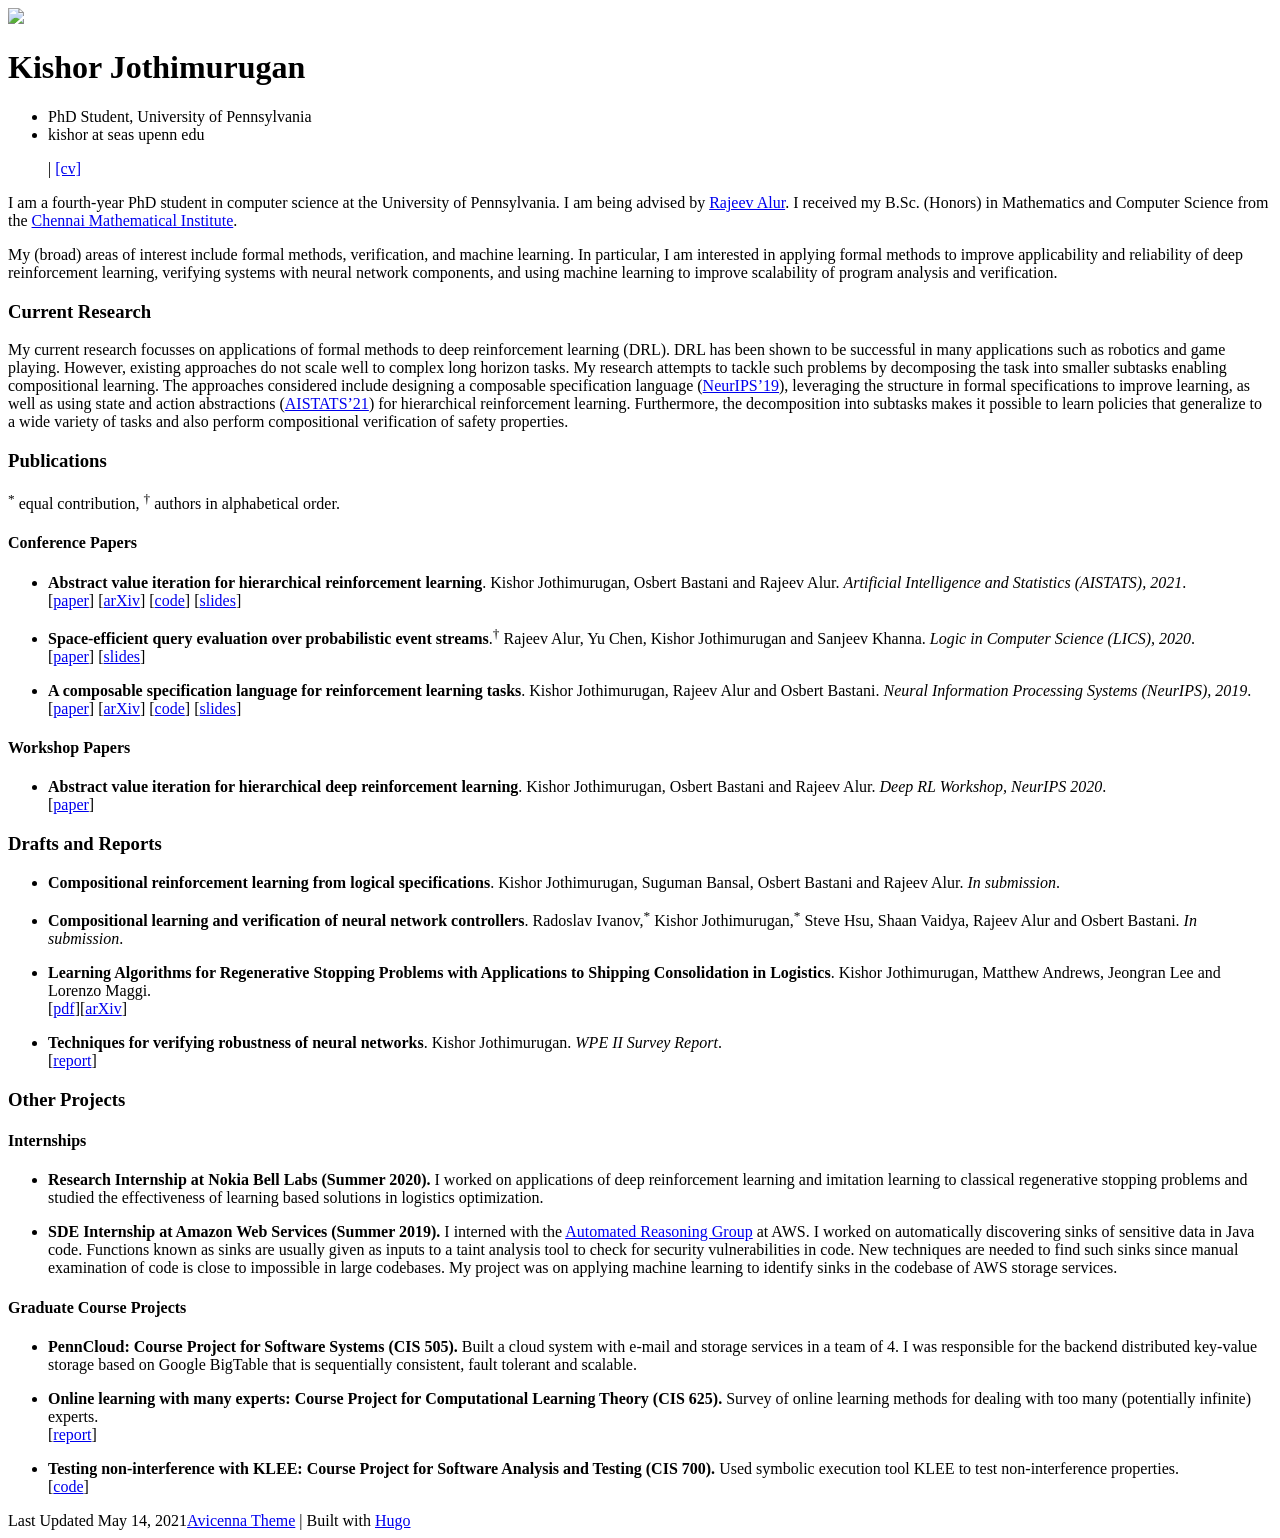
==== public/index.html @ 6a9cd4a6 "updates" ====
<!DOCTYPE html>
<html>

<head>
	<meta name="generator" content="Hugo 0.58.3" />
	<meta charset="utf-8" />
	<meta http-equiv="X-UA-Compatible" content="IE=edge">
	<title>Kishor Jothimurugan- PhD Student</title>
	<link rel="apple-touch-icon" sizes="180x180" href=https://seas.upenn.edu/~kishor/apple-touch-icon.png>
	<link rel="icon" type="image/png" sizes="32x32" href=https://seas.upenn.edu/~kishor/favicon-32x32.png>
	<link rel="icon" type="image/png" sizes="16x16" href=https://seas.upenn.edu/~kishor/favicon-16x16.png>
	<link rel="manifest" href=https://seas.upenn.edu/~kishor/site.webmanifest>
	<link rel="mask-icon" href=https://seas.upenn.edu/~kishor/safari-pinned-tab.svg color="#5bbad5">
	<meta name="msapplication-TileColor" content="#da532c">
	<meta name="theme-color" content="#ffffff">

	<meta name="viewport" content="width=device-width, initial-scale=1">
	<link rel="alternate" type="application/rss+xml" href="https://seas.upenn.edu/~kishor/index.xml"
		title="Kishor Jothimurugan" />
	<meta property="og:title" content="" />
	<meta property="og:description" content="" />
	<meta property="og:type" content="website" />
	<meta property="og:url" content="https://seas.upenn.edu/~kishor/" />

	<meta property="og:updated_time" content="2021-05-14T00:00:00+00:00" />
	<meta name="twitter:card" content="summary" />
	<meta name="twitter:title" content="" />
	<meta name="twitter:description" content="" />
	<link href="https://fonts.googleapis.com/css?family=Ubuntu:300,400,300italic,400italic|Raleway:500,100,300"
		rel="stylesheet">

	<link rel="stylesheet" type="text/css" media="screen" href=https://seas.upenn.edu/~kishor/css/normalize.css />
	<link rel="stylesheet" type="text/css" media="screen" href=https://seas.upenn.edu/~kishor/css/main.css />
	<script src=https://seas.upenn.edu/~kishor/js/feather.min.js></script>
	<script src=https://seas.upenn.edu/~kishor/js/main.js></script>
</head>


<body>
	<div class="container wrapper">
		<div class="header">
			<img src=https://seas.upenn.edu/~kishor/profile.jpg class="profile_image">
			<h1 class="site-title">Kishor Jothimurugan</h1>
			<div class="site-affilation">
				<span class="affilation">
					<ul class="flat">
						<li class="position">PhD Student, University of Pennsylvania</li>
						<li class="email">kishor at seas upenn edu</li>
					</ul>
				</span>


				<nav class="nav social">
					<ul class="flat"><a href="https://github.com/keyshor" title="GitHub"><i
								data-feather="github"></i></a><a href="https://linkedin.com/in/kishor-jothimurugan/"
							title="LinkedIn"><i data-feather="linkedin"></i></a>
						|
						<a href="cv.pdf" class="blog_cv">[cv]</a>


					</ul>
				</nav>
			</div>

			<nav class="nav">
				<ul class="flat">

				</ul>
			</nav>
		</div>

		<div>


			<p>I am a fourth-year PhD student in computer science at the University of Pennsylvania.
				I am being advised by <a href="https://www.cis.upenn.edu/~alur">Rajeev Alur</a>. I received my
				B.Sc. (Honors) in Mathematics and Computer Science from the
				<a href="https://www.cmi.ac.in">Chennai Mathematical Institute</a>.
			</p>

			<p>My (broad) areas of interest include formal methods, verification, and machine learning.
				In particular, I am interested in applying formal methods to
				improve applicability and reliability of deep reinforcement learning,
				verifying systems with neural network components, and using machine learning to
				improve scalability of program analysis and verification.</p>

			<h3 id="current-research">Current Research</h3>

			<p>My current research focusses on applications of formal methods to deep reinforcement learning (DRL).
				DRL has been shown to be successful in many applications such as robotics and game playing.
				However, existing approaches do not scale well to complex long horizon tasks.
				My research attempts to tackle such problems by decomposing the task
				into smaller subtasks enabling compositional learning.
				The approaches considered include designing a composable specification language
				(<a href="https://arxiv.org/abs/2008.09293">NeurIPS&rsquo;19</a>), leveraging the structure in formal
				specifications to improve learning, as well as using state and action abstractions
				(<a href="https://arxiv.org/abs/2010.15638">AISTATS&rsquo;21</a>) for hierarchical reinforcement
				learning.
				Furthermore, the decomposition into subtasks makes it possible to learn policies
				that generalize to a wide variety of tasks and also perform compositional verification
				of safety properties.</p>

		</div>
		<div>


			<h3 id="publications">Publications</h3>

			<p><sup>*</sup> equal contribution, <sup>&dagger;</sup> authors in alphabetical order.</p>

			<h4 id="conference-papers">Conference Papers</h4>

			<ul>
				<li>
					<p><strong>Abstract value iteration for hierarchical reinforcement learning</strong>.
						Kishor Jothimurugan, Osbert Bastani and Rajeev Alur.
						<em>Artificial Intelligence and Statistics (AISTATS), 2021</em>.<br />
						[<a href="https://arxiv.org/pdf/2010.15638.pdf">paper</a>]
						[<a href="https://arxiv.org/abs/2010.15638">arXiv</a>]
						[<a href="https://github.com/keyshor/abstract-value-iteration">code</a>]
						[<a
							href="https://drive.google.com/file/d/1cu037p8c5xn7AzcII5a-VozgBIBpDuET/view?usp=sharing">slides</a>]
					</p>
				</li>

				<li>
					<p><strong>Space-efficient query evaluation over probabilistic event
							streams</strong>.<sup>&dagger;</sup>
						Rajeev Alur, Yu Chen, Kishor Jothimurugan and Sanjeev Khanna.
						<em>Logic in Computer Science (LICS), 2020</em>.<br />
						[<a href="papers/lics20.pdf">paper</a>]
						[<a
							href="https://docs.google.com/presentation/d/1hIBcbCh8aD63NEWL2lydmi2Wprz72wcQohP8e8yU1BA/edit?usp=sharing">slides</a>]
					</p>
				</li>

				<li>
					<p><strong>A composable specification language for reinforcement learning tasks</strong>.
						Kishor Jothimurugan, Rajeev Alur and Osbert Bastani.
						<em>Neural Information Processing Systems (NeurIPS), 2019</em>.<br />
						[<a href="https://arxiv.org/pdf/2008.09293.pdf">paper</a>]
						[<a href="https://arxiv.org/abs/2008.09293">arXiv</a>]
						[<a href="https://github.com/keyshor/spectrl_tool">code</a>]
						[<a
							href="https://drive.google.com/file/d/1-TfjsnnWWFI9Dz0rAGBgjoRJ6ESlKSzJ/view?usp=sharing">slides</a>]
					</p>
				</li>
			</ul>

			<h4 id="workshop-papers">Workshop Papers</h4>

			<ul>
				<li><strong>Abstract value iteration for hierarchical deep reinforcement learning</strong>.
					Kishor Jothimurugan, Osbert Bastani and Rajeev Alur.
					<em>Deep RL Workshop, NeurIPS 2020</em>.<br />
					[<a href="papers/avi_workshop.pdf">paper</a>]
				</li>
			</ul>

			<h3 id="drafts-and-reports">Drafts and Reports</h3>

			<ul>
				<li>
					<p><strong>Compositional reinforcement learning from logical specifications</strong>.
						Kishor Jothimurugan, Suguman Bansal, Osbert Bastani and Rajeev Alur.
						<em>In submission</em>.
					</p>
				</li>

				<li>
					<p><strong>Compositional learning and verification of neural network controllers</strong>.
						Radoslav Ivanov,<sup>*</sup> Kishor Jothimurugan,<sup>*</sup> Steve Hsu, Shaan Vaidya, Rajeev
						Alur and Osbert Bastani.
						<em>In submission</em>.
					</p>
				</li>

				<li>
					<p><strong>Learning Algorithms for Regenerative Stopping Problems with Applications to Shipping
							Consolidation in Logistics</strong>.
						Kishor Jothimurugan, Matthew Andrews, Jeongran Lee and Lorenzo Maggi.<br />
						[<a href="https://arxiv.org/pdf/2105.02318.pdf">pdf</a>][<a
							href="https://arxiv.org/abs/2105.02318">arXiv</a>]</p>
				</li>

				<li>
					<p><strong>Techniques for verifying robustness of neural networks</strong>.
						Kishor Jothimurugan.
						<em>WPE II Survey Report</em>.<br />
						[<a href="papers/wpe2.pdf">report</a>]
					</p>
				</li>
			</ul>

		</div>
		<div>


			<h3 id="other-projects">Other Projects</h3>

			<h4 id="internships">Internships</h4>

			<ul>
				<li>
					<p><strong>Research Internship at Nokia Bell Labs (Summer 2020).</strong>
						I worked on applications of deep reinforcement learning and imitation learning to
						classical regenerative stopping problems and studied the effectiveness of learning based
						solutions in logistics optimization.</p>
				</li>

				<li>
					<p><strong>SDE Internship at Amazon Web Services (Summer 2019).</strong>
						I interned with the <a
							href="https://aws.amazon.com/blogs/security/tag/automated-reasoning/">Automated Reasoning
							Group</a>
						at AWS. I worked on automatically discovering sinks of sensitive data in Java code. Functions
						known as sinks are usually given as inputs to a taint analysis tool to check for
						security vulnerabilities in code. New techniques are needed to find such sinks since manual
						examination of code is close to impossible in large codebases. My project was on applying
						machine learning to identify sinks in
						the codebase of AWS storage services.</p>
				</li>
			</ul>

			<h4 id="graduate-course-projects">Graduate Course Projects</h4>

			<ul>
				<li>
					<p><strong>PennCloud: Course Project for Software Systems (CIS 505).</strong>
						Built a cloud system with e-mail and storage services in a team of 4. I was responsible for the
						backend distributed key-value storage based on Google BigTable that is sequentially consistent,
						fault tolerant and scalable.</p>
				</li>

				<li>
					<p><strong>Online learning with many experts: Course Project for Computational Learning Theory (CIS
							625).</strong>
						Survey of online learning methods for dealing with too many (potentially infinite)
						experts.<br />
						[<a href="http://cis.upenn.edu/~castan/doc/2018/No%20Regret%20Learning%20Report.pdf">report</a>]
					</p>
				</li>

				<li>
					<p><strong>Testing non-interference with KLEE: Course Project for Software Analysis and Testing (CIS
							700).</strong>
						Used symbolic execution tool KLEE to test non-interference properties.<br />
						[<a href="https://github.com/concolism/concolic-testing">code</a>]</p>
				</li>
			</ul>

		</div>
	</div>
	</div>
	<div class="footer wrapper">
		<object align="left">Last Updated May 14, 2021</object>
		<nav class="nav">
			<div><a href="https://github.com/hadisinaee/avicenna">Avicenna Theme</a> | Built with <a
					href="https://gohugo.io">Hugo</a></div>
		</nav>
	</div>


	<script type="application/javascript">
		var doNotTrack = false;
		if (!doNotTrack) {
			window.ga = window.ga || function () { (ga.q = ga.q || []).push(arguments) }; ga.l = +new Date;
			ga('create', 'UA-1234-6', 'auto');

			ga('send', 'pageview');
		}
	</script>
	<script async src='https://www.google-analytics.com/analytics.js'></script>
	<script>
		feather.replace()

	</script>
</body>

</html>
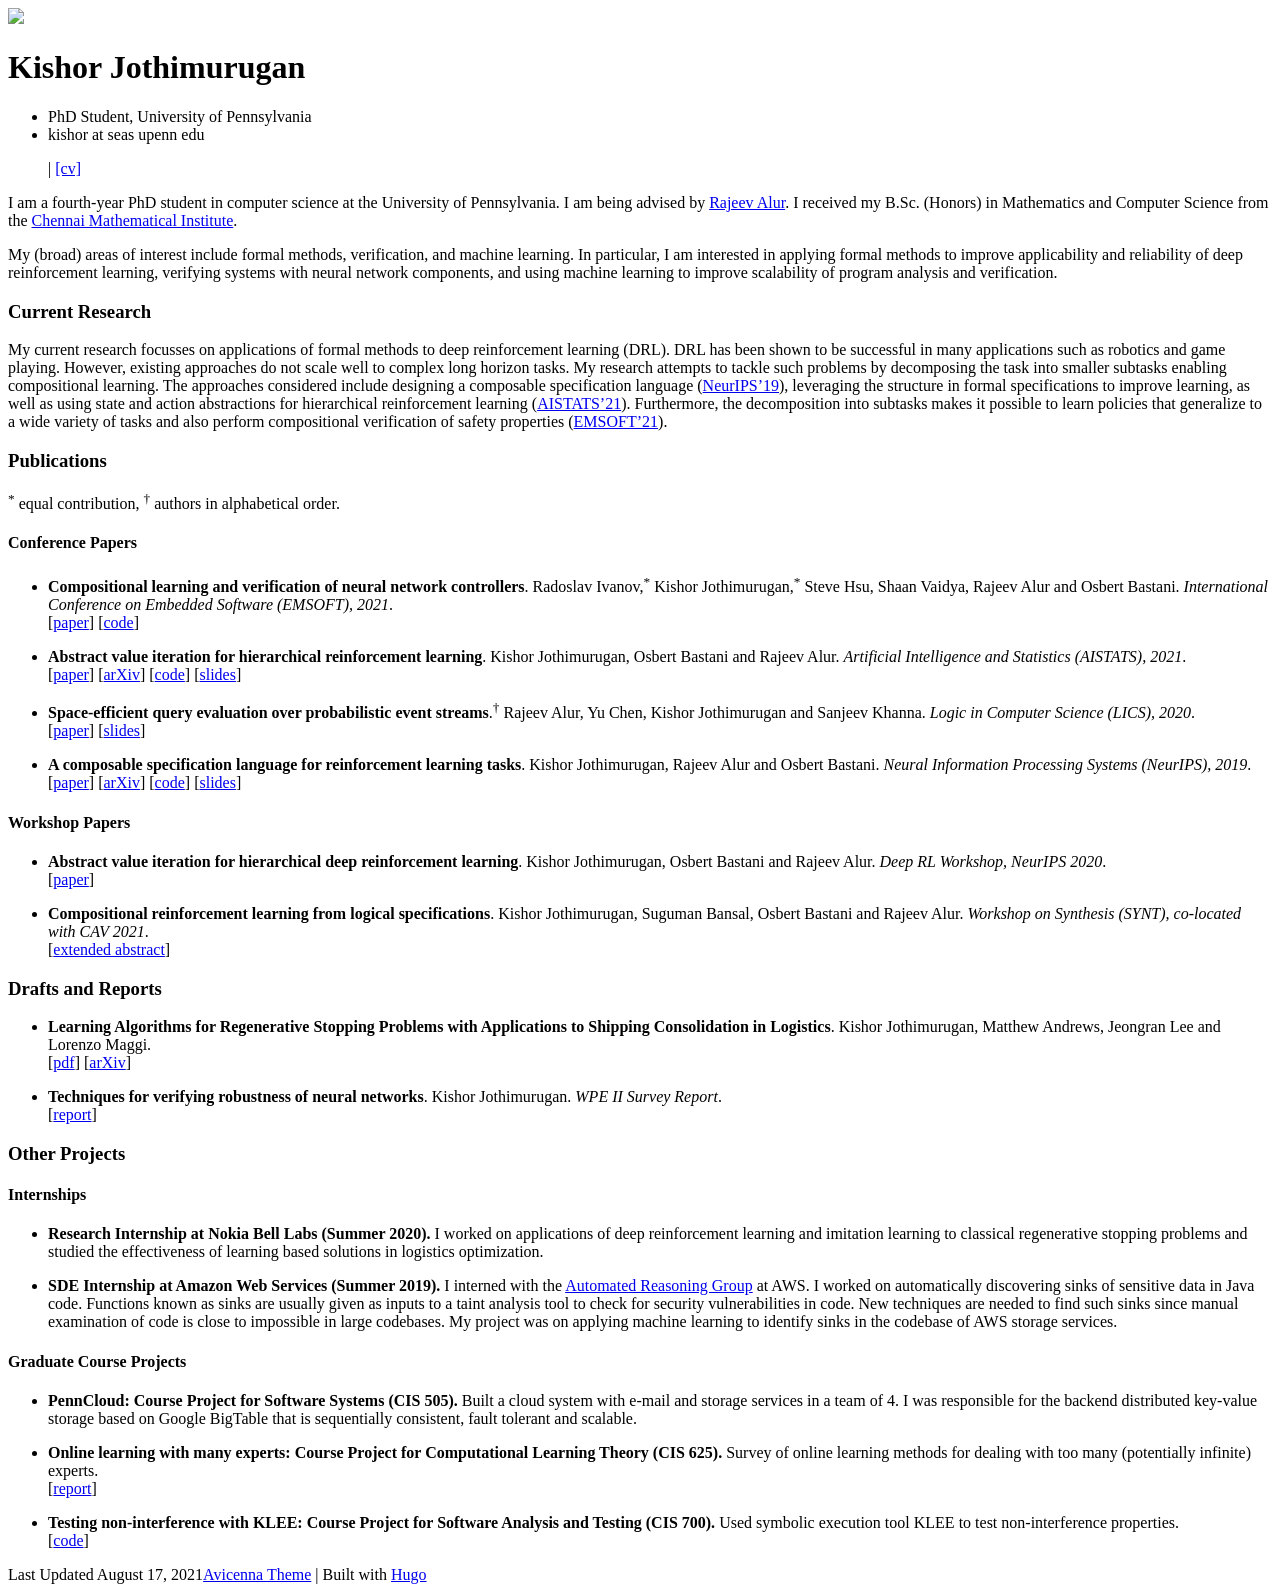
==== commit b052544f: "added emsoft21" ====
--- a/public/index.html
+++ b/public/index.html
@@ -1,12 +1,9 @@
 <!DOCTYPE html>
 <html>
-
-<head>
+	<head>
 	<meta name="generator" content="Hugo 0.58.3" />
 	<meta charset="utf-8" />
-	<meta http-equiv="X-UA-Compatible" content="IE=edge">
-	<title>Kishor Jothimurugan- PhD Student</title>
-	<link rel="apple-touch-icon" sizes="180x180" href=https://seas.upenn.edu/~kishor/apple-touch-icon.png>
+	<meta http-equiv="X-UA-Compatible" content="IE=edge"><title>Kishor Jothimurugan- PhD Student</title><link rel="apple-touch-icon" sizes="180x180" href=https://seas.upenn.edu/~kishor/apple-touch-icon.png>
 	<link rel="icon" type="image/png" sizes="32x32" href=https://seas.upenn.edu/~kishor/favicon-32x32.png>
 	<link rel="icon" type="image/png" sizes="16x16" href=https://seas.upenn.edu/~kishor/favicon-16x16.png>
 	<link rel="manifest" href=https://seas.upenn.edu/~kishor/site.webmanifest>
@@ -15,266 +12,208 @@
 	<meta name="theme-color" content="#ffffff">
 
 	<meta name="viewport" content="width=device-width, initial-scale=1">
-	<link rel="alternate" type="application/rss+xml" href="https://seas.upenn.edu/~kishor/index.xml"
-		title="Kishor Jothimurugan" />
+	<link rel="alternate" type="application/rss+xml" href="https://seas.upenn.edu/~kishor/index.xml" title="Kishor Jothimurugan" />
 	<meta property="og:title" content="" />
-	<meta property="og:description" content="" />
-	<meta property="og:type" content="website" />
-	<meta property="og:url" content="https://seas.upenn.edu/~kishor/" />
-
-	<meta property="og:updated_time" content="2021-05-14T00:00:00+00:00" />
-	<meta name="twitter:card" content="summary" />
-	<meta name="twitter:title" content="" />
-	<meta name="twitter:description" content="" />
-	<link href="https://fonts.googleapis.com/css?family=Ubuntu:300,400,300italic,400italic|Raleway:500,100,300"
-		rel="stylesheet">
+<meta property="og:description" content="" />
+<meta property="og:type" content="website" />
+<meta property="og:url" content="https://seas.upenn.edu/~kishor/" />
+
+<meta property="og:updated_time" content="2021-08-17T00:00:00+00:00" />
+<meta name="twitter:card" content="summary"/>
+<meta name="twitter:title" content=""/>
+<meta name="twitter:description" content=""/>
+<link href="https://fonts.googleapis.com/css?family=Ubuntu:300,400,300italic,400italic|Raleway:500,100,300" rel="stylesheet">
 
 	<link rel="stylesheet" type="text/css" media="screen" href=https://seas.upenn.edu/~kishor/css/normalize.css />
-	<link rel="stylesheet" type="text/css" media="screen" href=https://seas.upenn.edu/~kishor/css/main.css />
-	<script src=https://seas.upenn.edu/~kishor/js/feather.min.js></script>
-	<script src=https://seas.upenn.edu/~kishor/js/main.js></script>
+	<link rel="stylesheet" type="text/css" media="screen" href=https://seas.upenn.edu/~kishor/css/main.css /><script src=https://seas.upenn.edu/~kishor/js/feather.min.js></script><script src=https://seas.upenn.edu/~kishor/js/main.js></script>
 </head>
 
 
-<body>
-	<div class="container wrapper">
-		<div class="header">
-			<img src=https://seas.upenn.edu/~kishor/profile.jpg class="profile_image">
-			<h1 class="site-title">Kishor Jothimurugan</h1>
-			<div class="site-affilation">
-				<span class="affilation">
-					<ul class="flat">
-						<li class="position">PhD Student, University of Pennsylvania</li>
-						<li class="email">kishor at seas upenn edu</li>
-					</ul>
-				</span>
-
-
-				<nav class="nav social">
-					<ul class="flat"><a href="https://github.com/keyshor" title="GitHub"><i
-								data-feather="github"></i></a><a href="https://linkedin.com/in/kishor-jothimurugan/"
-							title="LinkedIn"><i data-feather="linkedin"></i></a>
-						|
-						<a href="cv.pdf" class="blog_cv">[cv]</a>
-
-
-					</ul>
-				</nav>
-			</div>
-
-			<nav class="nav">
-				<ul class="flat">
-
-				</ul>
-			</nav>
-		</div>
-
-		<div>
-
-
-			<p>I am a fourth-year PhD student in computer science at the University of Pennsylvania.
-				I am being advised by <a href="https://www.cis.upenn.edu/~alur">Rajeev Alur</a>. I received my
-				B.Sc. (Honors) in Mathematics and Computer Science from the
-				<a href="https://www.cmi.ac.in">Chennai Mathematical Institute</a>.
-			</p>
-
-			<p>My (broad) areas of interest include formal methods, verification, and machine learning.
-				In particular, I am interested in applying formal methods to
-				improve applicability and reliability of deep reinforcement learning,
-				verifying systems with neural network components, and using machine learning to
-				improve scalability of program analysis and verification.</p>
-
-			<h3 id="current-research">Current Research</h3>
-
-			<p>My current research focusses on applications of formal methods to deep reinforcement learning (DRL).
-				DRL has been shown to be successful in many applications such as robotics and game playing.
-				However, existing approaches do not scale well to complex long horizon tasks.
-				My research attempts to tackle such problems by decomposing the task
-				into smaller subtasks enabling compositional learning.
-				The approaches considered include designing a composable specification language
-				(<a href="https://arxiv.org/abs/2008.09293">NeurIPS&rsquo;19</a>), leveraging the structure in formal
-				specifications to improve learning, as well as using state and action abstractions
-				(<a href="https://arxiv.org/abs/2010.15638">AISTATS&rsquo;21</a>) for hierarchical reinforcement
-				learning.
-				Furthermore, the decomposition into subtasks makes it possible to learn policies
-				that generalize to a wide variety of tasks and also perform compositional verification
-				of safety properties.</p>
-
-		</div>
-		<div>
-
-
-			<h3 id="publications">Publications</h3>
-
-			<p><sup>*</sup> equal contribution, <sup>&dagger;</sup> authors in alphabetical order.</p>
-
-			<h4 id="conference-papers">Conference Papers</h4>
-
-			<ul>
-				<li>
-					<p><strong>Abstract value iteration for hierarchical reinforcement learning</strong>.
-						Kishor Jothimurugan, Osbert Bastani and Rajeev Alur.
-						<em>Artificial Intelligence and Statistics (AISTATS), 2021</em>.<br />
-						[<a href="https://arxiv.org/pdf/2010.15638.pdf">paper</a>]
-						[<a href="https://arxiv.org/abs/2010.15638">arXiv</a>]
-						[<a href="https://github.com/keyshor/abstract-value-iteration">code</a>]
-						[<a
-							href="https://drive.google.com/file/d/1cu037p8c5xn7AzcII5a-VozgBIBpDuET/view?usp=sharing">slides</a>]
-					</p>
-				</li>
-
-				<li>
-					<p><strong>Space-efficient query evaluation over probabilistic event
-							streams</strong>.<sup>&dagger;</sup>
-						Rajeev Alur, Yu Chen, Kishor Jothimurugan and Sanjeev Khanna.
-						<em>Logic in Computer Science (LICS), 2020</em>.<br />
-						[<a href="papers/lics20.pdf">paper</a>]
-						[<a
-							href="https://docs.google.com/presentation/d/1hIBcbCh8aD63NEWL2lydmi2Wprz72wcQohP8e8yU1BA/edit?usp=sharing">slides</a>]
-					</p>
-				</li>
-
-				<li>
-					<p><strong>A composable specification language for reinforcement learning tasks</strong>.
-						Kishor Jothimurugan, Rajeev Alur and Osbert Bastani.
-						<em>Neural Information Processing Systems (NeurIPS), 2019</em>.<br />
-						[<a href="https://arxiv.org/pdf/2008.09293.pdf">paper</a>]
-						[<a href="https://arxiv.org/abs/2008.09293">arXiv</a>]
-						[<a href="https://github.com/keyshor/spectrl_tool">code</a>]
-						[<a
-							href="https://drive.google.com/file/d/1-TfjsnnWWFI9Dz0rAGBgjoRJ6ESlKSzJ/view?usp=sharing">slides</a>]
-					</p>
-				</li>
+	<body>
+		<div class="container wrapper">
+			<div class="header">
+	<img src=https://seas.upenn.edu/~kishor/profile.jpg class="profile_image">
+	<h1 class="site-title">Kishor Jothimurugan</h1>
+	<div class="site-affilation">
+		<span class="affilation"><ul class="flat">
+				<li class="position">PhD Student, University of Pennsylvania</li>
+				<li class="email">kishor at seas upenn edu</li>
+			</ul></span>
+
+
+		<nav class="nav social">
+			<ul class="flat"><a href="https://github.com/keyshor" title="GitHub"><i data-feather="github"></i></a><a href="https://linkedin.com/in/kishor-jothimurugan/" title="LinkedIn"><i data-feather="linkedin"></i></a>
+				|
+				<a href="cv.pdf" class="blog_cv">[cv]</a>
+
+
 			</ul>
-
-			<h4 id="workshop-papers">Workshop Papers</h4>
-
-			<ul>
-				<li><strong>Abstract value iteration for hierarchical deep reinforcement learning</strong>.
-					Kishor Jothimurugan, Osbert Bastani and Rajeev Alur.
-					<em>Deep RL Workshop, NeurIPS 2020</em>.<br />
-					[<a href="papers/avi_workshop.pdf">paper</a>]
-				</li>
-			</ul>
-
-			<h3 id="drafts-and-reports">Drafts and Reports</h3>
-
-			<ul>
-				<li>
-					<p><strong>Compositional reinforcement learning from logical specifications</strong>.
-						Kishor Jothimurugan, Suguman Bansal, Osbert Bastani and Rajeev Alur.
-						<em>In submission</em>.
-					</p>
-				</li>
-
-				<li>
-					<p><strong>Compositional learning and verification of neural network controllers</strong>.
-						Radoslav Ivanov,<sup>*</sup> Kishor Jothimurugan,<sup>*</sup> Steve Hsu, Shaan Vaidya, Rajeev
-						Alur and Osbert Bastani.
-						<em>In submission</em>.
-					</p>
-				</li>
-
-				<li>
-					<p><strong>Learning Algorithms for Regenerative Stopping Problems with Applications to Shipping
-							Consolidation in Logistics</strong>.
-						Kishor Jothimurugan, Matthew Andrews, Jeongran Lee and Lorenzo Maggi.<br />
-						[<a href="https://arxiv.org/pdf/2105.02318.pdf">pdf</a>][<a
-							href="https://arxiv.org/abs/2105.02318">arXiv</a>]</p>
-				</li>
-
-				<li>
-					<p><strong>Techniques for verifying robustness of neural networks</strong>.
-						Kishor Jothimurugan.
-						<em>WPE II Survey Report</em>.<br />
-						[<a href="papers/wpe2.pdf">report</a>]
-					</p>
-				</li>
-			</ul>
-
-		</div>
-		<div>
-
-
-			<h3 id="other-projects">Other Projects</h3>
-
-			<h4 id="internships">Internships</h4>
-
-			<ul>
-				<li>
-					<p><strong>Research Internship at Nokia Bell Labs (Summer 2020).</strong>
-						I worked on applications of deep reinforcement learning and imitation learning to
-						classical regenerative stopping problems and studied the effectiveness of learning based
-						solutions in logistics optimization.</p>
-				</li>
-
-				<li>
-					<p><strong>SDE Internship at Amazon Web Services (Summer 2019).</strong>
-						I interned with the <a
-							href="https://aws.amazon.com/blogs/security/tag/automated-reasoning/">Automated Reasoning
-							Group</a>
-						at AWS. I worked on automatically discovering sinks of sensitive data in Java code. Functions
-						known as sinks are usually given as inputs to a taint analysis tool to check for
-						security vulnerabilities in code. New techniques are needed to find such sinks since manual
-						examination of code is close to impossible in large codebases. My project was on applying
-						machine learning to identify sinks in
-						the codebase of AWS storage services.</p>
-				</li>
-			</ul>
-
-			<h4 id="graduate-course-projects">Graduate Course Projects</h4>
-
-			<ul>
-				<li>
-					<p><strong>PennCloud: Course Project for Software Systems (CIS 505).</strong>
-						Built a cloud system with e-mail and storage services in a team of 4. I was responsible for the
-						backend distributed key-value storage based on Google BigTable that is sequentially consistent,
-						fault tolerant and scalable.</p>
-				</li>
-
-				<li>
-					<p><strong>Online learning with many experts: Course Project for Computational Learning Theory (CIS
-							625).</strong>
-						Survey of online learning methods for dealing with too many (potentially infinite)
-						experts.<br />
-						[<a href="http://cis.upenn.edu/~castan/doc/2018/No%20Regret%20Learning%20Report.pdf">report</a>]
-					</p>
-				</li>
-
-				<li>
-					<p><strong>Testing non-interference with KLEE: Course Project for Software Analysis and Testing (CIS
-							700).</strong>
-						Used symbolic execution tool KLEE to test non-interference properties.<br />
-						[<a href="https://github.com/concolism/concolic-testing">code</a>]</p>
-				</li>
-			</ul>
-
-		</div>
-	</div>
-	</div>
-	<div class="footer wrapper">
-		<object align="left">Last Updated May 14, 2021</object>
-		<nav class="nav">
-			<div><a href="https://github.com/hadisinaee/avicenna">Avicenna Theme</a> | Built with <a
-					href="https://gohugo.io">Hugo</a></div>
 		</nav>
 	</div>
 
-
-	<script type="application/javascript">
-		var doNotTrack = false;
-		if (!doNotTrack) {
-			window.ga = window.ga || function () { (ga.q = ga.q || []).push(arguments) }; ga.l = +new Date;
-			ga('create', 'UA-1234-6', 'auto');
-
-			ga('send', 'pageview');
-		}
-	</script>
-	<script async src='https://www.google-analytics.com/analytics.js'></script>
-	<script>
-		feather.replace()
-
-	</script>
-</body>
-
-</html>+	<nav class="nav">
+		<ul class="flat">
+
+		</ul>
+	</nav>
+</div>
+
+			<div>
+
+
+<p>I am a fourth-year PhD student in computer science at the University of Pennsylvania.
+I am being advised by <a href="https://www.cis.upenn.edu/~alur">Rajeev Alur</a>. I received my
+B.Sc. (Honors) in Mathematics and Computer Science from the
+<a href="https://www.cmi.ac.in">Chennai Mathematical Institute</a>.</p>
+
+<p>My (broad) areas of interest include formal methods, verification, and machine learning.
+In particular, I am interested in applying formal methods to
+improve applicability and reliability of deep reinforcement learning,
+verifying systems with neural network components, and using machine learning to
+improve scalability of program analysis and verification.</p>
+
+<h3 id="current-research">Current Research</h3>
+
+<p>My current research focusses on applications of formal methods to deep reinforcement learning (DRL).
+DRL has been shown to be successful in many applications such as robotics and game playing.
+However, existing approaches do not scale well to complex long horizon tasks.
+My research attempts to tackle such problems by decomposing the task
+into smaller subtasks enabling compositional learning.
+The approaches considered include designing a composable specification language
+(<a href="https://arxiv.org/abs/2008.09293">NeurIPS&rsquo;19</a>), leveraging the structure in formal
+specifications to improve learning, as well as using state and action abstractions
+for hierarchical reinforcement learning (<a href="https://arxiv.org/abs/2010.15638">AISTATS&rsquo;21</a>).
+Furthermore, the decomposition into subtasks makes it possible to learn policies
+that generalize to a wide variety of tasks and also perform compositional verification
+of safety properties (<a href="papers/emsoft21.pdf">EMSOFT&rsquo;21</a>).</p>
+
+			</div><div>
+
+
+<h3 id="publications">Publications</h3>
+
+<p><sup>*</sup> equal contribution, <sup>&dagger;</sup> authors in alphabetical order.</p>
+
+<h4 id="conference-papers">Conference Papers</h4>
+
+<ul>
+<li><p><strong>Compositional learning and verification of neural network controllers</strong>.
+Radoslav Ivanov,<sup>*</sup> Kishor Jothimurugan,<sup>*</sup> Steve Hsu, Shaan Vaidya, Rajeev Alur and Osbert Bastani.
+<em>International Conference on Embedded Software (EMSOFT), 2021</em>.<br />
+[<a href="papers/emsoft21.pdf">paper</a>]
+[<a href="https://github.com/keyshor/autonomous_car_verification">code</a>]</p></li>
+
+<li><p><strong>Abstract value iteration for hierarchical reinforcement learning</strong>.
+Kishor Jothimurugan, Osbert Bastani and Rajeev Alur.
+<em>Artificial Intelligence and Statistics (AISTATS), 2021</em>.<br />
+[<a href="https://arxiv.org/pdf/2010.15638.pdf">paper</a>]
+[<a href="https://arxiv.org/abs/2010.15638">arXiv</a>]
+[<a href="https://github.com/keyshor/abstract-value-iteration">code</a>]
+[<a href="https://drive.google.com/file/d/1cu037p8c5xn7AzcII5a-VozgBIBpDuET/view?usp=sharing">slides</a>]</p></li>
+
+<li><p><strong>Space-efficient query evaluation over probabilistic event streams</strong>.<sup>&dagger;</sup>
+Rajeev Alur, Yu Chen, Kishor Jothimurugan and Sanjeev Khanna.
+<em>Logic in Computer Science (LICS), 2020</em>.<br />
+[<a href="papers/lics20.pdf">paper</a>]
+[<a href="https://docs.google.com/presentation/d/1hIBcbCh8aD63NEWL2lydmi2Wprz72wcQohP8e8yU1BA/edit?usp=sharing">slides</a>]</p></li>
+
+<li><p><strong>A composable specification language for reinforcement learning tasks</strong>.
+Kishor Jothimurugan, Rajeev Alur and Osbert Bastani.
+<em>Neural Information Processing Systems (NeurIPS), 2019</em>.<br />
+[<a href="https://arxiv.org/pdf/2008.09293.pdf">paper</a>]
+[<a href="https://arxiv.org/abs/2008.09293">arXiv</a>]
+[<a href="https://github.com/keyshor/spectrl_tool">code</a>]
+[<a href="https://drive.google.com/file/d/1-TfjsnnWWFI9Dz0rAGBgjoRJ6ESlKSzJ/view?usp=sharing">slides</a>]</p></li>
+</ul>
+
+<h4 id="workshop-papers">Workshop Papers</h4>
+
+<ul>
+<li><p><strong>Abstract value iteration for hierarchical deep reinforcement learning</strong>.
+Kishor Jothimurugan, Osbert Bastani and Rajeev Alur.
+<em>Deep RL Workshop, NeurIPS 2020</em>.<br />
+[<a href="papers/avi_workshop.pdf">paper</a>]</p></li>
+
+<li><p><strong>Compositional reinforcement learning from logical specifications</strong>.
+Kishor Jothimurugan, Suguman Bansal, Osbert Bastani and Rajeev Alur.
+<em>Workshop on Synthesis (SYNT), co-located with CAV 2021</em>.<br />
+[<a href="papers/synt_workshop.pdf">extended abstract</a>]</p></li>
+</ul>
+
+<h3 id="drafts-and-reports">Drafts and Reports</h3>
+
+<ul>
+<li><p><strong>Learning Algorithms for Regenerative Stopping Problems with Applications to Shipping Consolidation in Logistics</strong>.
+Kishor Jothimurugan, Matthew Andrews, Jeongran Lee and Lorenzo Maggi.<br />
+[<a href="https://arxiv.org/pdf/2105.02318.pdf">pdf</a>]
+[<a href="https://arxiv.org/abs/2105.02318">arXiv</a>]</p></li>
+
+<li><p><strong>Techniques for verifying robustness of neural networks</strong>.
+Kishor Jothimurugan.
+<em>WPE II Survey Report</em>.<br />
+[<a href="papers/wpe2.pdf">report</a>]</p></li>
+</ul>
+
+			</div><div>
+
+
+<h3 id="other-projects">Other Projects</h3>
+
+<h4 id="internships">Internships</h4>
+
+<ul>
+<li><p><strong>Research Internship at Nokia Bell Labs (Summer 2020).</strong>
+I worked on applications of deep reinforcement learning and imitation learning to
+classical regenerative stopping problems and studied the effectiveness of learning based
+solutions in logistics optimization.</p></li>
+
+<li><p><strong>SDE Internship at Amazon Web Services (Summer 2019).</strong>
+I interned with the <a href="https://aws.amazon.com/blogs/security/tag/automated-reasoning/">Automated Reasoning Group</a>
+at AWS. I worked on automatically discovering sinks of sensitive data in Java code. Functions known as sinks are usually given as inputs to a taint analysis tool to check for
+security vulnerabilities in code. New techniques are needed to find such sinks since manual examination of code is close to impossible in large codebases.  My project was on applying machine learning to identify sinks in
+the codebase of AWS storage services.</p></li>
+</ul>
+
+<h4 id="graduate-course-projects">Graduate Course Projects</h4>
+
+<ul>
+<li><p><strong>PennCloud: Course Project for Software Systems (CIS 505).</strong>
+Built a cloud system with e-mail and storage services in a team of 4. I was responsible for the backend distributed key-value storage based on Google BigTable that is sequentially consistent, fault tolerant and scalable.</p></li>
+
+<li><p><strong>Online learning with many experts: Course Project for Computational Learning Theory (CIS 625).</strong>
+Survey of online learning methods for dealing with too many (potentially infinite) experts.<br />
+[<a href="http://cis.upenn.edu/~castan/doc/2018/No%20Regret%20Learning%20Report.pdf">report</a>]</p></li>
+
+<li><p><strong>Testing non-interference with KLEE: Course Project for Software Analysis and Testing (CIS 700).</strong>
+Used symbolic execution tool KLEE to test non-interference properties.<br />
+[<a href="https://github.com/concolism/concolic-testing">code</a>]</p></li>
+</ul>
+
+			</div>
+		</div>
+		</div>
+		<div class="footer wrapper">
+	<object align="left">Last Updated August 17, 2021</object>
+	<nav class="nav">
+		<div><a href="https://github.com/hadisinaee/avicenna">Avicenna Theme</a> | Built with <a href="https://gohugo.io">Hugo</a></div>
+	</nav>
+</div>
+
+
+<script type="application/javascript">
+var doNotTrack = false;
+if (!doNotTrack) {
+	window.ga=window.ga||function(){(ga.q=ga.q||[]).push(arguments)};ga.l=+new Date;
+	ga('create', 'UA-1234-6', 'auto');
+
+	ga('send', 'pageview');
+}
+</script>
+<script async src='https://www.google-analytics.com/analytics.js'></script>
+<script>
+	feather.replace()
+
+</script>
+	</body>
+
+</html>
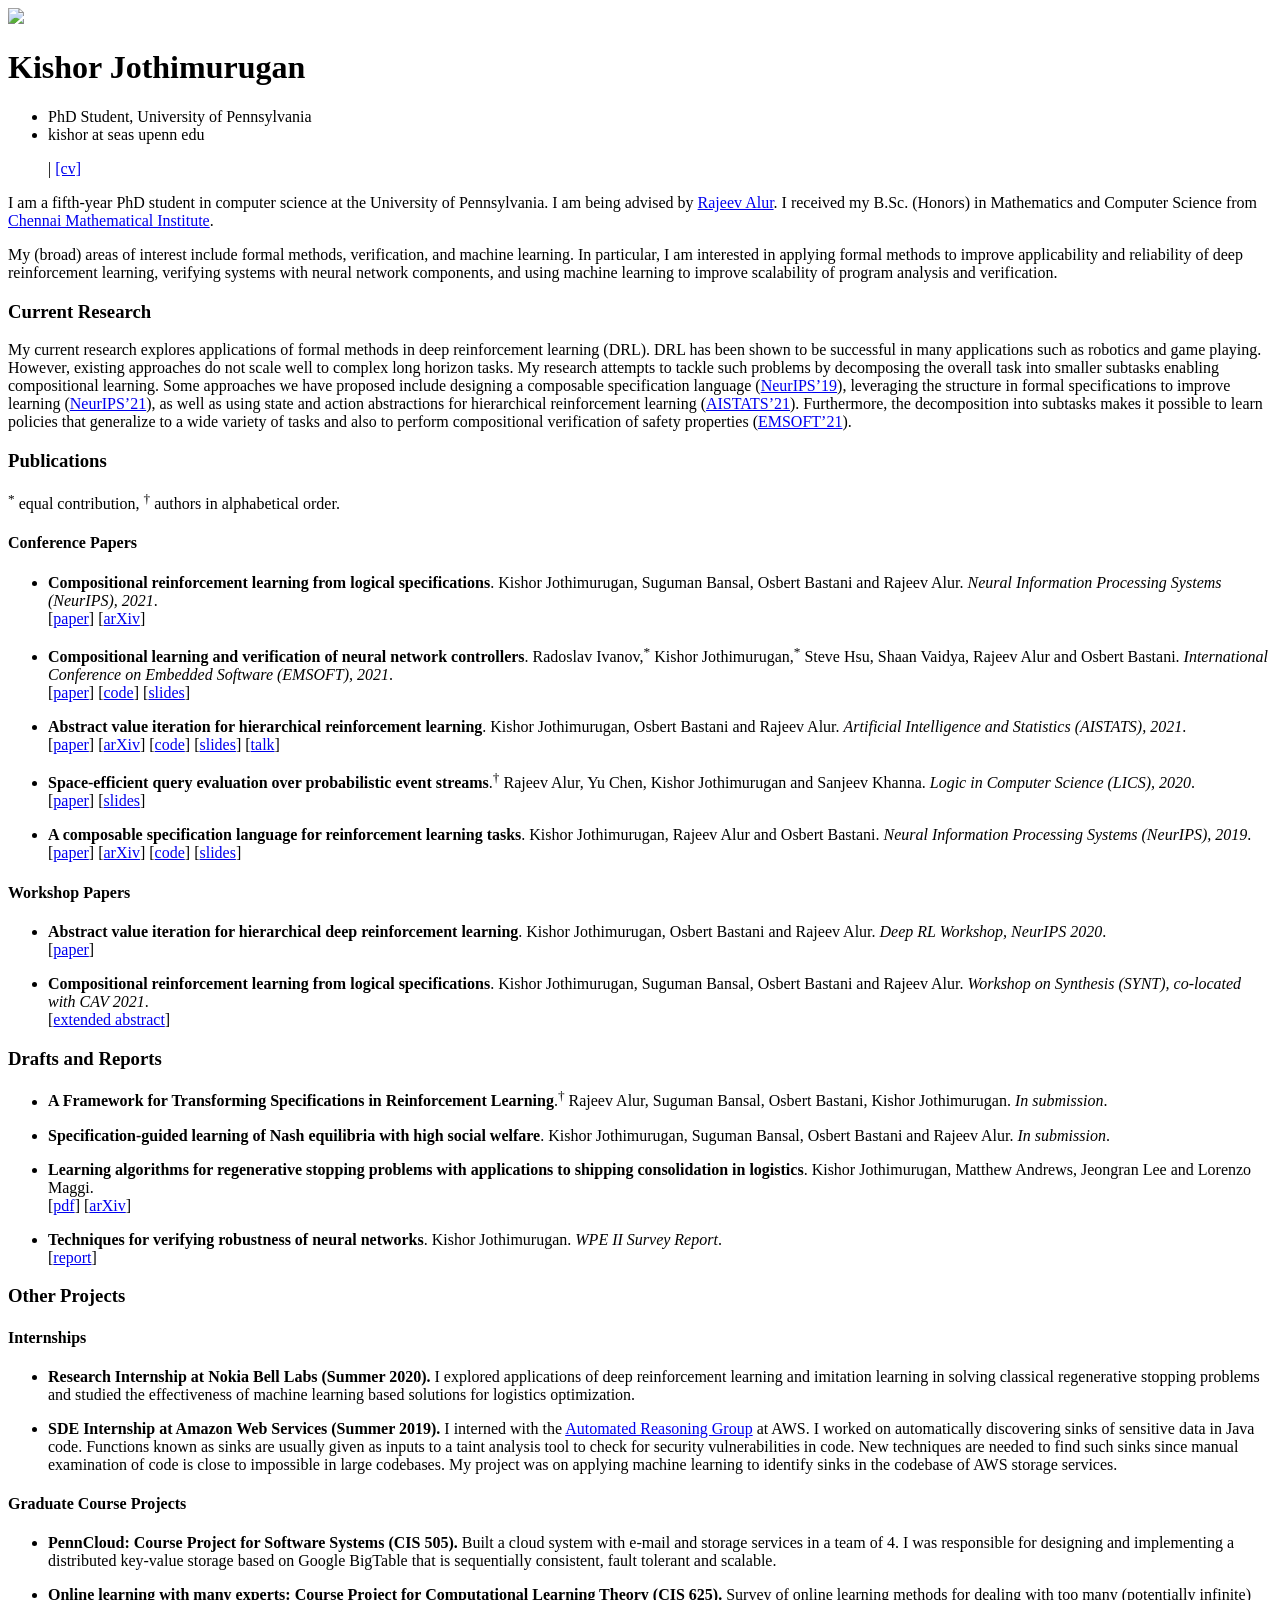
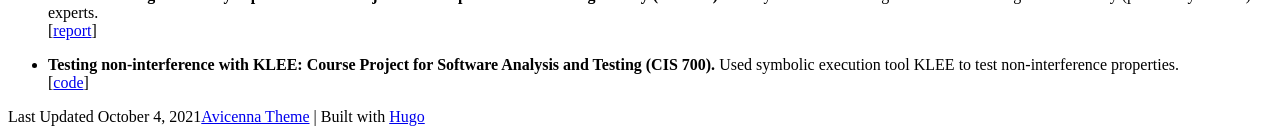
==== commit 7c15f55a: "pubs changes" ====
--- a/public/index.html
+++ b/public/index.html
@@ -18,7 +18,7 @@
 <meta property="og:type" content="website" />
 <meta property="og:url" content="https://seas.upenn.edu/~kishor/" />
 
-<meta property="og:updated_time" content="2021-08-17T00:00:00+00:00" />
+<meta property="og:updated_time" content="2021-10-04T00:00:00+00:00" />
 <meta name="twitter:card" content="summary"/>
 <meta name="twitter:title" content=""/>
 <meta name="twitter:description" content=""/>
@@ -61,9 +61,9 @@
 			<div>
 
 
-<p>I am a fourth-year PhD student in computer science at the University of Pennsylvania.
+<p>I am a fifth-year PhD student in computer science at the University of Pennsylvania.
 I am being advised by <a href="https://www.cis.upenn.edu/~alur">Rajeev Alur</a>. I received my
-B.Sc. (Honors) in Mathematics and Computer Science from the
+B.Sc. (Honors) in Mathematics and Computer Science from
 <a href="https://www.cmi.ac.in">Chennai Mathematical Institute</a>.</p>
 
 <p>My (broad) areas of interest include formal methods, verification, and machine learning.
@@ -74,17 +74,18 @@
 
 <h3 id="current-research">Current Research</h3>
 
-<p>My current research focusses on applications of formal methods to deep reinforcement learning (DRL).
+<p>My current research explores applications of formal methods in deep reinforcement learning (DRL).
 DRL has been shown to be successful in many applications such as robotics and game playing.
 However, existing approaches do not scale well to complex long horizon tasks.
-My research attempts to tackle such problems by decomposing the task
+My research attempts to tackle such problems by decomposing the overall task
 into smaller subtasks enabling compositional learning.
-The approaches considered include designing a composable specification language
+Some approaches we have proposed include designing a composable specification language
 (<a href="https://arxiv.org/abs/2008.09293">NeurIPS&rsquo;19</a>), leveraging the structure in formal
-specifications to improve learning, as well as using state and action abstractions
+specifications to improve learning (<a href="https://arxiv.org/abs/2106.13906">NeurIPS&rsquo;21</a>),
+as well as using state and action abstractions
 for hierarchical reinforcement learning (<a href="https://arxiv.org/abs/2010.15638">AISTATS&rsquo;21</a>).
 Furthermore, the decomposition into subtasks makes it possible to learn policies
-that generalize to a wide variety of tasks and also perform compositional verification
+that generalize to a wide variety of tasks and also to perform compositional verification
 of safety properties (<a href="papers/emsoft21.pdf">EMSOFT&rsquo;21</a>).</p>
 
 			</div><div>
@@ -97,11 +98,18 @@
 <h4 id="conference-papers">Conference Papers</h4>
 
 <ul>
+<li><p><strong>Compositional reinforcement learning from logical specifications</strong>.
+Kishor Jothimurugan, Suguman Bansal, Osbert Bastani and Rajeev Alur.
+<em>Neural Information Processing Systems (NeurIPS), 2021</em>.<br />
+[<a href="https://arxiv.org/pdf/2106.13906.pdf">paper</a>]
+[<a href="https://arxiv.org/abs/2106.13906">arXiv</a>]</p></li>
+
 <li><p><strong>Compositional learning and verification of neural network controllers</strong>.
 Radoslav Ivanov,<sup>*</sup> Kishor Jothimurugan,<sup>*</sup> Steve Hsu, Shaan Vaidya, Rajeev Alur and Osbert Bastani.
 <em>International Conference on Embedded Software (EMSOFT), 2021</em>.<br />
 [<a href="papers/emsoft21.pdf">paper</a>]
-[<a href="https://github.com/keyshor/autonomous_car_verification">code</a>]</p></li>
+[<a href="https://github.com/keyshor/autonomous_car_verification">code</a>]
+[<a href="https://drive.google.com/file/d/1vDhPv-EGJ1izmKX516jVLIRiw5BUmNH_/view?usp=sharing">slides</a>]</p></li>
 
 <li><p><strong>Abstract value iteration for hierarchical reinforcement learning</strong>.
 Kishor Jothimurugan, Osbert Bastani and Rajeev Alur.
@@ -109,7 +117,8 @@
 [<a href="https://arxiv.org/pdf/2010.15638.pdf">paper</a>]
 [<a href="https://arxiv.org/abs/2010.15638">arXiv</a>]
 [<a href="https://github.com/keyshor/abstract-value-iteration">code</a>]
-[<a href="https://drive.google.com/file/d/1cu037p8c5xn7AzcII5a-VozgBIBpDuET/view?usp=sharing">slides</a>]</p></li>
+[<a href="https://drive.google.com/file/d/1cu037p8c5xn7AzcII5a-VozgBIBpDuET/view?usp=sharing">slides</a>]
+[<a href="https://www.youtube.com/watch?v=-gXl5r4Z-N4&amp;ab_channel=SimonsInstitute">talk</a>]</p></li>
 
 <li><p><strong>Space-efficient query evaluation over probabilistic event streams</strong>.<sup>&dagger;</sup>
 Rajeev Alur, Yu Chen, Kishor Jothimurugan and Sanjeev Khanna.
@@ -143,7 +152,15 @@
 <h3 id="drafts-and-reports">Drafts and Reports</h3>
 
 <ul>
-<li><p><strong>Learning Algorithms for Regenerative Stopping Problems with Applications to Shipping Consolidation in Logistics</strong>.
+<li><p><strong>A Framework for Transforming Specifications in Reinforcement Learning</strong>.<sup>&dagger;</sup>
+Rajeev Alur, Suguman Bansal, Osbert Bastani, Kishor Jothimurugan.
+<em>In submission</em>.</p></li>
+
+<li><p><strong>Specification-guided learning of Nash equilibria with high social welfare</strong>.
+Kishor Jothimurugan, Suguman Bansal, Osbert Bastani and Rajeev Alur.
+<em>In submission</em>.</p></li>
+
+<li><p><strong>Learning algorithms for regenerative stopping problems with applications to shipping consolidation in logistics</strong>.
 Kishor Jothimurugan, Matthew Andrews, Jeongran Lee and Lorenzo Maggi.<br />
 [<a href="https://arxiv.org/pdf/2105.02318.pdf">pdf</a>]
 [<a href="https://arxiv.org/abs/2105.02318">arXiv</a>]</p></li>
@@ -163,9 +180,9 @@
 
 <ul>
 <li><p><strong>Research Internship at Nokia Bell Labs (Summer 2020).</strong>
-I worked on applications of deep reinforcement learning and imitation learning to
-classical regenerative stopping problems and studied the effectiveness of learning based
-solutions in logistics optimization.</p></li>
+I explored applications of deep reinforcement learning and imitation learning in solving
+classical regenerative stopping problems and studied the effectiveness of machine learning based
+solutions for logistics optimization.</p></li>
 
 <li><p><strong>SDE Internship at Amazon Web Services (Summer 2019).</strong>
 I interned with the <a href="https://aws.amazon.com/blogs/security/tag/automated-reasoning/">Automated Reasoning Group</a>
@@ -178,7 +195,7 @@
 
 <ul>
 <li><p><strong>PennCloud: Course Project for Software Systems (CIS 505).</strong>
-Built a cloud system with e-mail and storage services in a team of 4. I was responsible for the backend distributed key-value storage based on Google BigTable that is sequentially consistent, fault tolerant and scalable.</p></li>
+Built a cloud system with e-mail and storage services in a team of 4. I was responsible for designing and implementing a distributed key-value storage based on Google BigTable that is sequentially consistent, fault tolerant and scalable.</p></li>
 
 <li><p><strong>Online learning with many experts: Course Project for Computational Learning Theory (CIS 625).</strong>
 Survey of online learning methods for dealing with too many (potentially infinite) experts.<br />
@@ -193,7 +210,7 @@
 		</div>
 		</div>
 		<div class="footer wrapper">
-	<object align="left">Last Updated August 17, 2021</object>
+	<object align="left">Last Updated October 4, 2021</object>
 	<nav class="nav">
 		<div><a href="https://github.com/hadisinaee/avicenna">Avicenna Theme</a> | Built with <a href="https://gohugo.io">Hugo</a></div>
 	</nav>
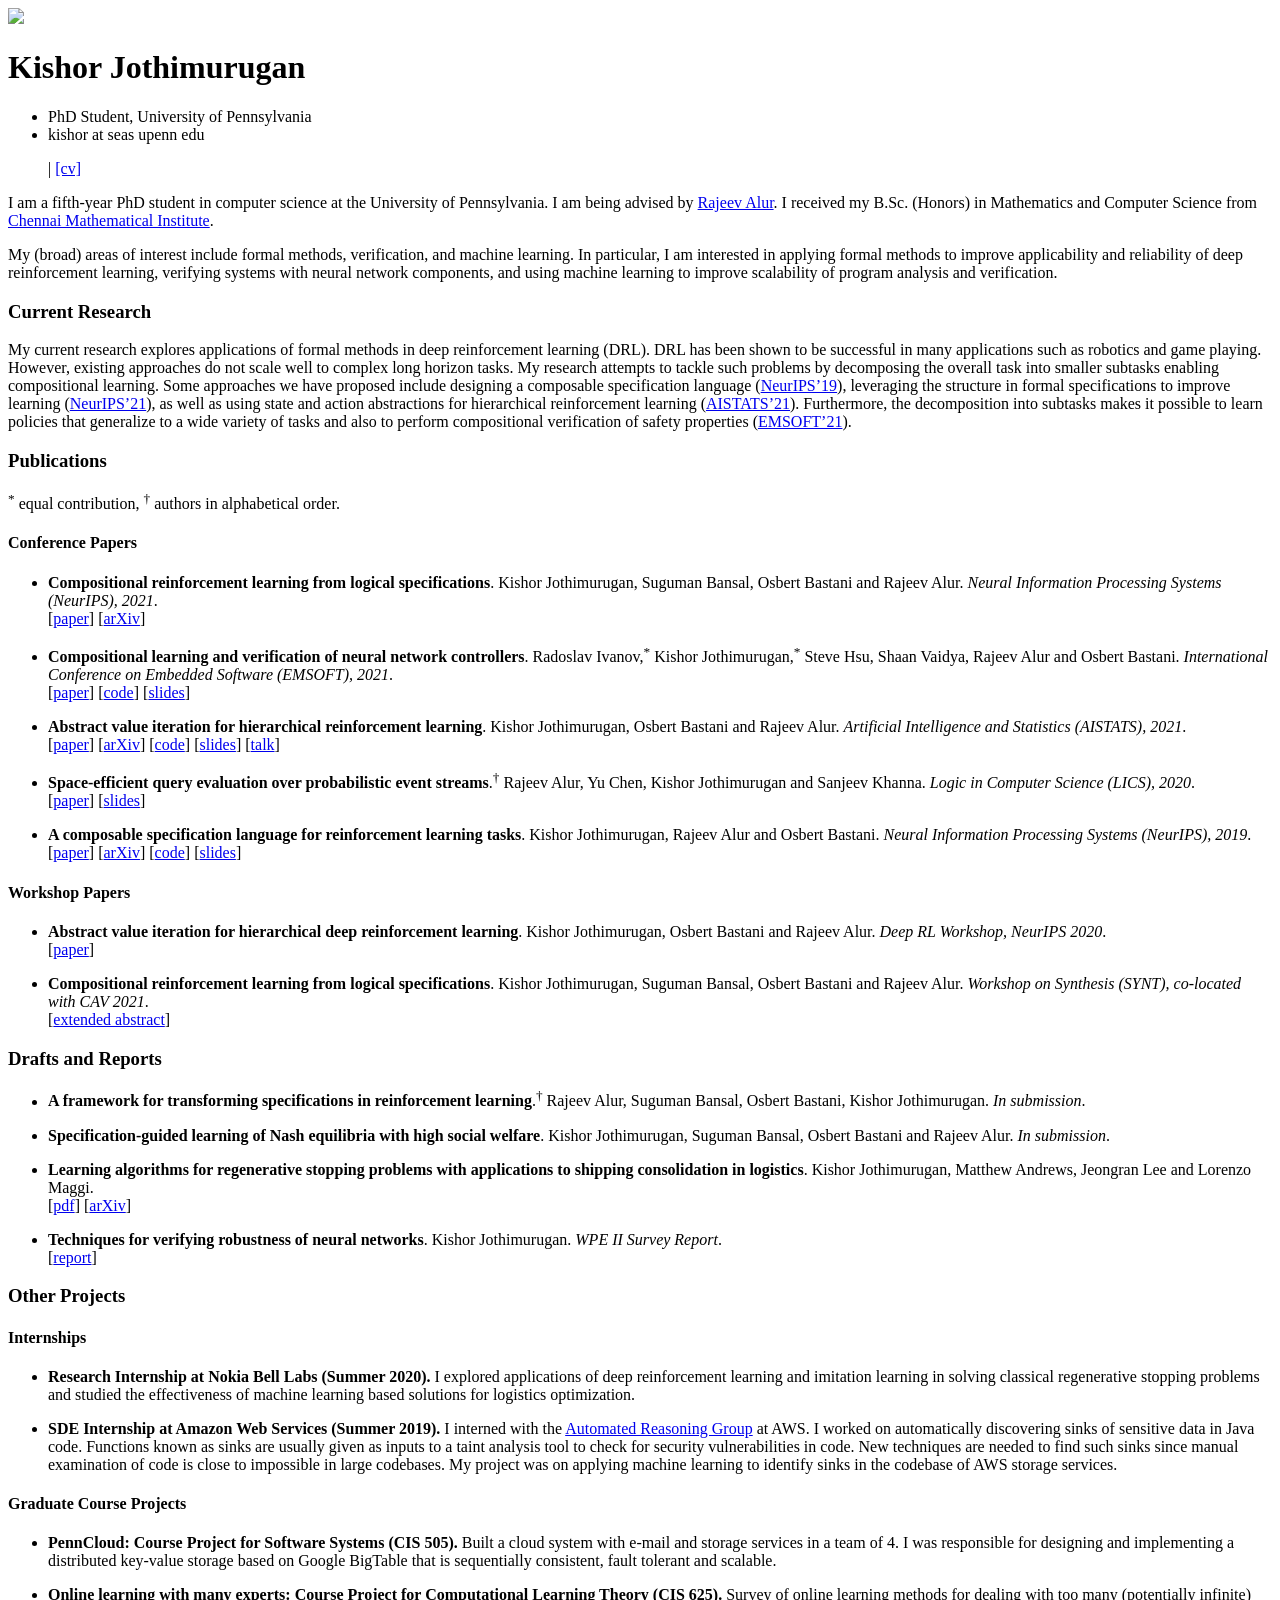
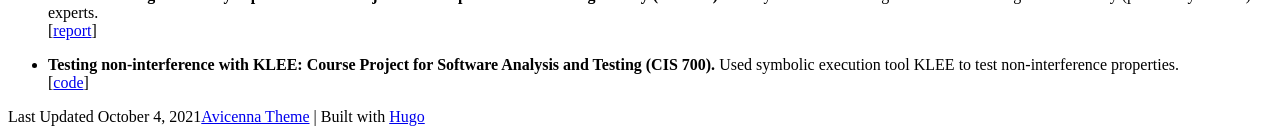
==== commit 6402274a: "new links" ====
--- a/public/index.html
+++ b/public/index.html
@@ -118,7 +118,7 @@
 [<a href="https://arxiv.org/abs/2010.15638">arXiv</a>]
 [<a href="https://github.com/keyshor/abstract-value-iteration">code</a>]
 [<a href="https://drive.google.com/file/d/1cu037p8c5xn7AzcII5a-VozgBIBpDuET/view?usp=sharing">slides</a>]
-[<a href="https://www.youtube.com/watch?v=-gXl5r4Z-N4&amp;ab_channel=SimonsInstitute">talk</a>]</p></li>
+[<a href="https://simons.berkeley.edu/talks/tbd-325">talk</a>]</p></li>
 
 <li><p><strong>Space-efficient query evaluation over probabilistic event streams</strong>.<sup>&dagger;</sup>
 Rajeev Alur, Yu Chen, Kishor Jothimurugan and Sanjeev Khanna.
@@ -152,7 +152,7 @@
 <h3 id="drafts-and-reports">Drafts and Reports</h3>
 
 <ul>
-<li><p><strong>A Framework for Transforming Specifications in Reinforcement Learning</strong>.<sup>&dagger;</sup>
+<li><p><strong>A framework for transforming specifications in reinforcement learning</strong>.<sup>&dagger;</sup>
 Rajeev Alur, Suguman Bansal, Osbert Bastani, Kishor Jothimurugan.
 <em>In submission</em>.</p></li>
 
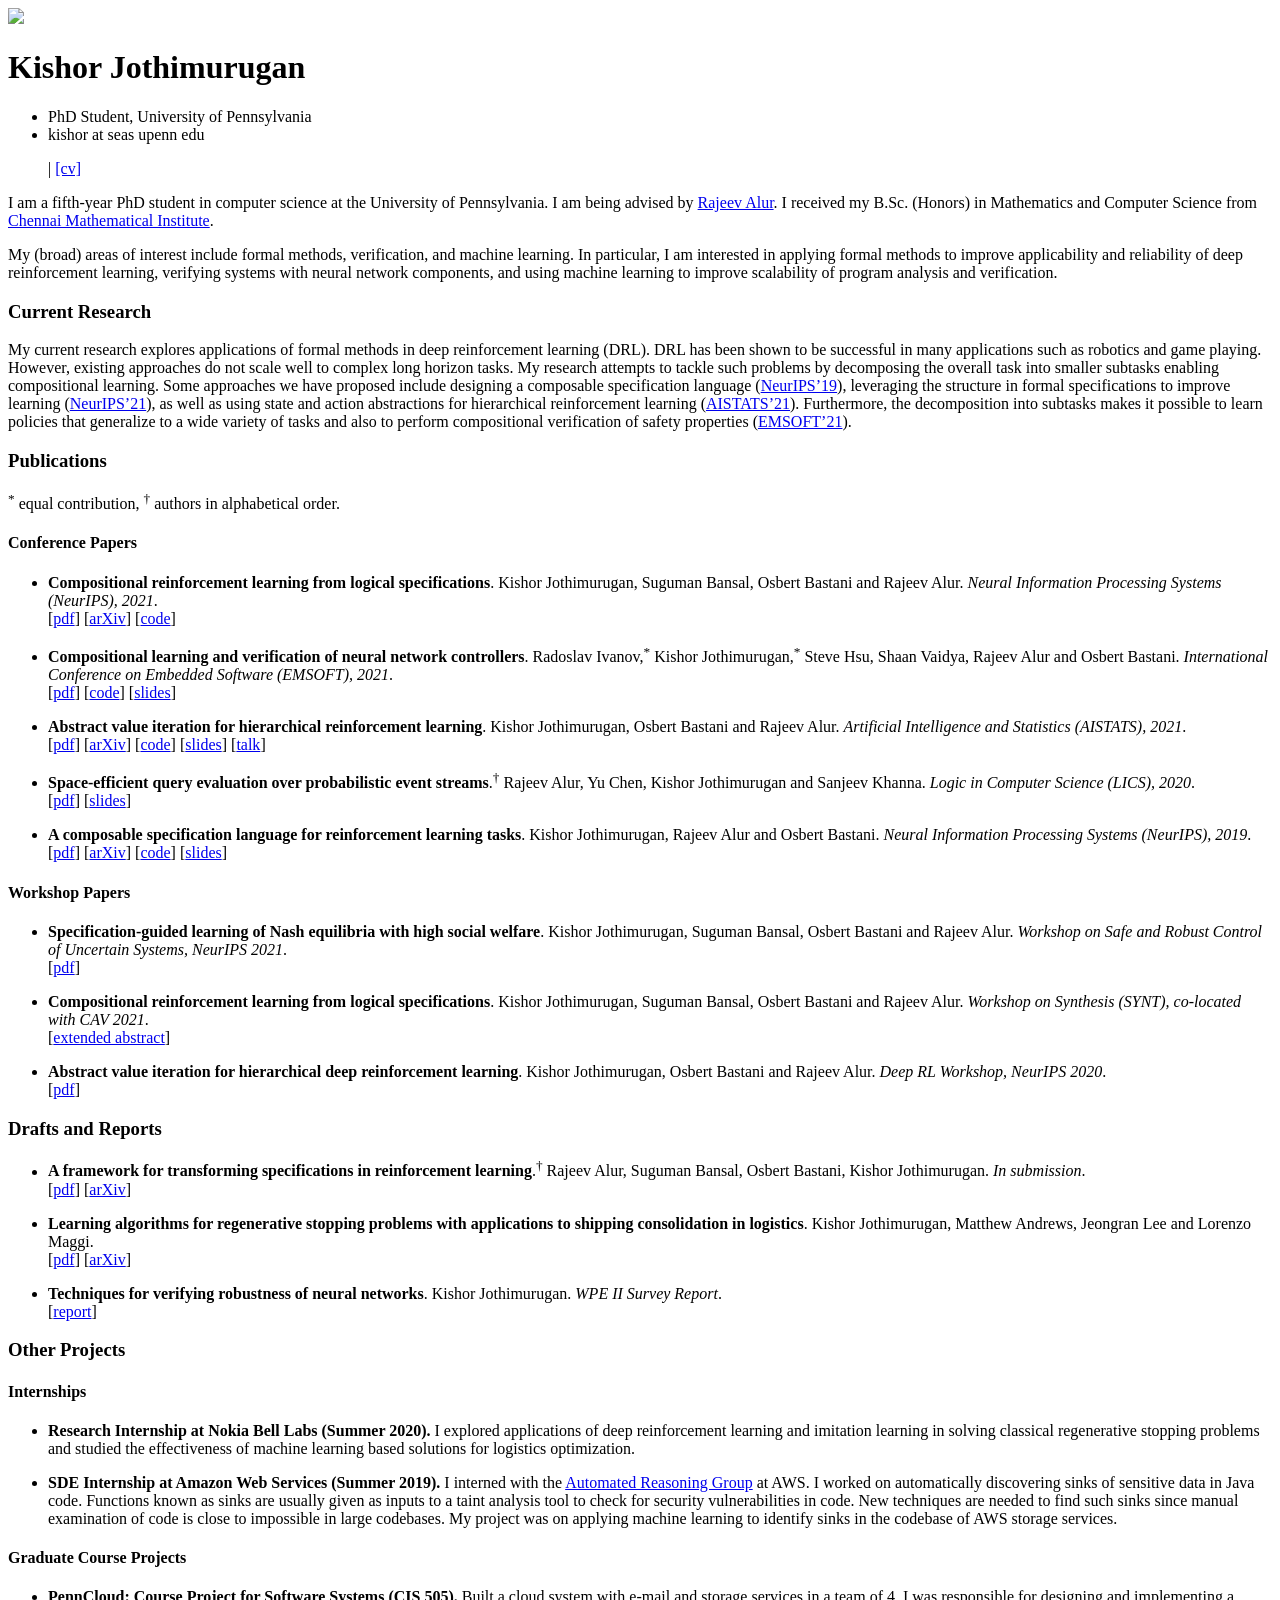
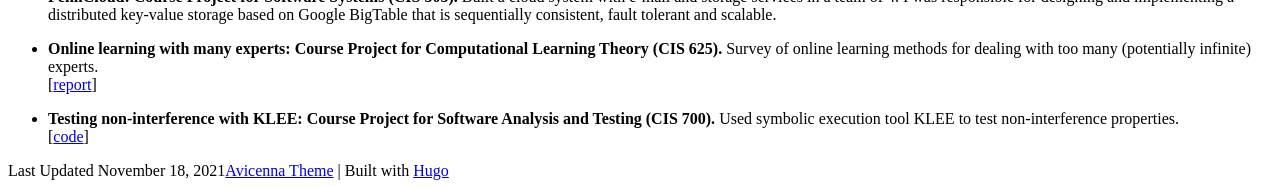
==== commit 3f09c18f: "website updates" ====
--- a/public/index.html
+++ b/public/index.html
@@ -18,7 +18,7 @@
 <meta property="og:type" content="website" />
 <meta property="og:url" content="https://seas.upenn.edu/~kishor/" />
 
-<meta property="og:updated_time" content="2021-10-04T00:00:00+00:00" />
+<meta property="og:updated_time" content="2021-11-18T00:00:00+00:00" />
 <meta name="twitter:card" content="summary"/>
 <meta name="twitter:title" content=""/>
 <meta name="twitter:description" content=""/>
@@ -101,20 +101,21 @@
 <li><p><strong>Compositional reinforcement learning from logical specifications</strong>.
 Kishor Jothimurugan, Suguman Bansal, Osbert Bastani and Rajeev Alur.
 <em>Neural Information Processing Systems (NeurIPS), 2021</em>.<br />
-[<a href="https://arxiv.org/pdf/2106.13906.pdf">paper</a>]
-[<a href="https://arxiv.org/abs/2106.13906">arXiv</a>]</p></li>
+[<a href="https://arxiv.org/pdf/2106.13906.pdf">pdf</a>]
+[<a href="https://arxiv.org/abs/2106.13906">arXiv</a>]
+[<a href="https://github.com/keyshor/dirl">code</a>]</p></li>
 
 <li><p><strong>Compositional learning and verification of neural network controllers</strong>.
 Radoslav Ivanov,<sup>*</sup> Kishor Jothimurugan,<sup>*</sup> Steve Hsu, Shaan Vaidya, Rajeev Alur and Osbert Bastani.
 <em>International Conference on Embedded Software (EMSOFT), 2021</em>.<br />
-[<a href="papers/emsoft21.pdf">paper</a>]
+[<a href="papers/emsoft21.pdf">pdf</a>]
 [<a href="https://github.com/keyshor/autonomous_car_verification">code</a>]
 [<a href="https://drive.google.com/file/d/1vDhPv-EGJ1izmKX516jVLIRiw5BUmNH_/view?usp=sharing">slides</a>]</p></li>
 
 <li><p><strong>Abstract value iteration for hierarchical reinforcement learning</strong>.
 Kishor Jothimurugan, Osbert Bastani and Rajeev Alur.
 <em>Artificial Intelligence and Statistics (AISTATS), 2021</em>.<br />
-[<a href="https://arxiv.org/pdf/2010.15638.pdf">paper</a>]
+[<a href="https://arxiv.org/pdf/2010.15638.pdf">pdf</a>]
 [<a href="https://arxiv.org/abs/2010.15638">arXiv</a>]
 [<a href="https://github.com/keyshor/abstract-value-iteration">code</a>]
 [<a href="https://drive.google.com/file/d/1cu037p8c5xn7AzcII5a-VozgBIBpDuET/view?usp=sharing">slides</a>]
@@ -123,13 +124,13 @@
 <li><p><strong>Space-efficient query evaluation over probabilistic event streams</strong>.<sup>&dagger;</sup>
 Rajeev Alur, Yu Chen, Kishor Jothimurugan and Sanjeev Khanna.
 <em>Logic in Computer Science (LICS), 2020</em>.<br />
-[<a href="papers/lics20.pdf">paper</a>]
+[<a href="papers/lics20.pdf">pdf</a>]
 [<a href="https://docs.google.com/presentation/d/1hIBcbCh8aD63NEWL2lydmi2Wprz72wcQohP8e8yU1BA/edit?usp=sharing">slides</a>]</p></li>
 
 <li><p><strong>A composable specification language for reinforcement learning tasks</strong>.
 Kishor Jothimurugan, Rajeev Alur and Osbert Bastani.
 <em>Neural Information Processing Systems (NeurIPS), 2019</em>.<br />
-[<a href="https://arxiv.org/pdf/2008.09293.pdf">paper</a>]
+[<a href="https://arxiv.org/pdf/2008.09293.pdf">pdf</a>]
 [<a href="https://arxiv.org/abs/2008.09293">arXiv</a>]
 [<a href="https://github.com/keyshor/spectrl_tool">code</a>]
 [<a href="https://drive.google.com/file/d/1-TfjsnnWWFI9Dz0rAGBgjoRJ6ESlKSzJ/view?usp=sharing">slides</a>]</p></li>
@@ -138,15 +139,20 @@
 <h4 id="workshop-papers">Workshop Papers</h4>
 
 <ul>
-<li><p><strong>Abstract value iteration for hierarchical deep reinforcement learning</strong>.
-Kishor Jothimurugan, Osbert Bastani and Rajeev Alur.
-<em>Deep RL Workshop, NeurIPS 2020</em>.<br />
-[<a href="papers/avi_workshop.pdf">paper</a>]</p></li>
+<li><p><strong>Specification-guided learning of Nash equilibria with high social welfare</strong>.
+Kishor Jothimurugan, Suguman Bansal, Osbert Bastani and Rajeev Alur.
+<em>Workshop on Safe and Robust Control of Uncertain Systems, NeurIPS 2021</em>.<br />
+[<a href="papers/safeRL21.pdf">pdf</a>]</p></li>
 
 <li><p><strong>Compositional reinforcement learning from logical specifications</strong>.
 Kishor Jothimurugan, Suguman Bansal, Osbert Bastani and Rajeev Alur.
 <em>Workshop on Synthesis (SYNT), co-located with CAV 2021</em>.<br />
 [<a href="papers/synt_workshop.pdf">extended abstract</a>]</p></li>
+
+<li><p><strong>Abstract value iteration for hierarchical deep reinforcement learning</strong>.
+Kishor Jothimurugan, Osbert Bastani and Rajeev Alur.
+<em>Deep RL Workshop, NeurIPS 2020</em>.<br />
+[<a href="papers/avi_workshop.pdf">pdf</a>]</p></li>
 </ul>
 
 <h3 id="drafts-and-reports">Drafts and Reports</h3>
@@ -154,11 +160,9 @@
 <ul>
 <li><p><strong>A framework for transforming specifications in reinforcement learning</strong>.<sup>&dagger;</sup>
 Rajeev Alur, Suguman Bansal, Osbert Bastani, Kishor Jothimurugan.
-<em>In submission</em>.</p></li>
-
-<li><p><strong>Specification-guided learning of Nash equilibria with high social welfare</strong>.
-Kishor Jothimurugan, Suguman Bansal, Osbert Bastani and Rajeev Alur.
-<em>In submission</em>.</p></li>
+<em>In submission</em>.<br />
+[<a href="https://arxiv.org/pdf/2111.00272.pdf">pdf</a>]
+[<a href="https://arxiv.org/abs/2111.00272">arXiv</a>]</p></li>
 
 <li><p><strong>Learning algorithms for regenerative stopping problems with applications to shipping consolidation in logistics</strong>.
 Kishor Jothimurugan, Matthew Andrews, Jeongran Lee and Lorenzo Maggi.<br />
@@ -210,7 +214,7 @@
 		</div>
 		</div>
 		<div class="footer wrapper">
-	<object align="left">Last Updated October 4, 2021</object>
+	<object align="left">Last Updated November 18, 2021</object>
 	<nav class="nav">
 		<div><a href="https://github.com/hadisinaee/avicenna">Avicenna Theme</a> | Built with <a href="https://gohugo.io">Hugo</a></div>
 	</nav>
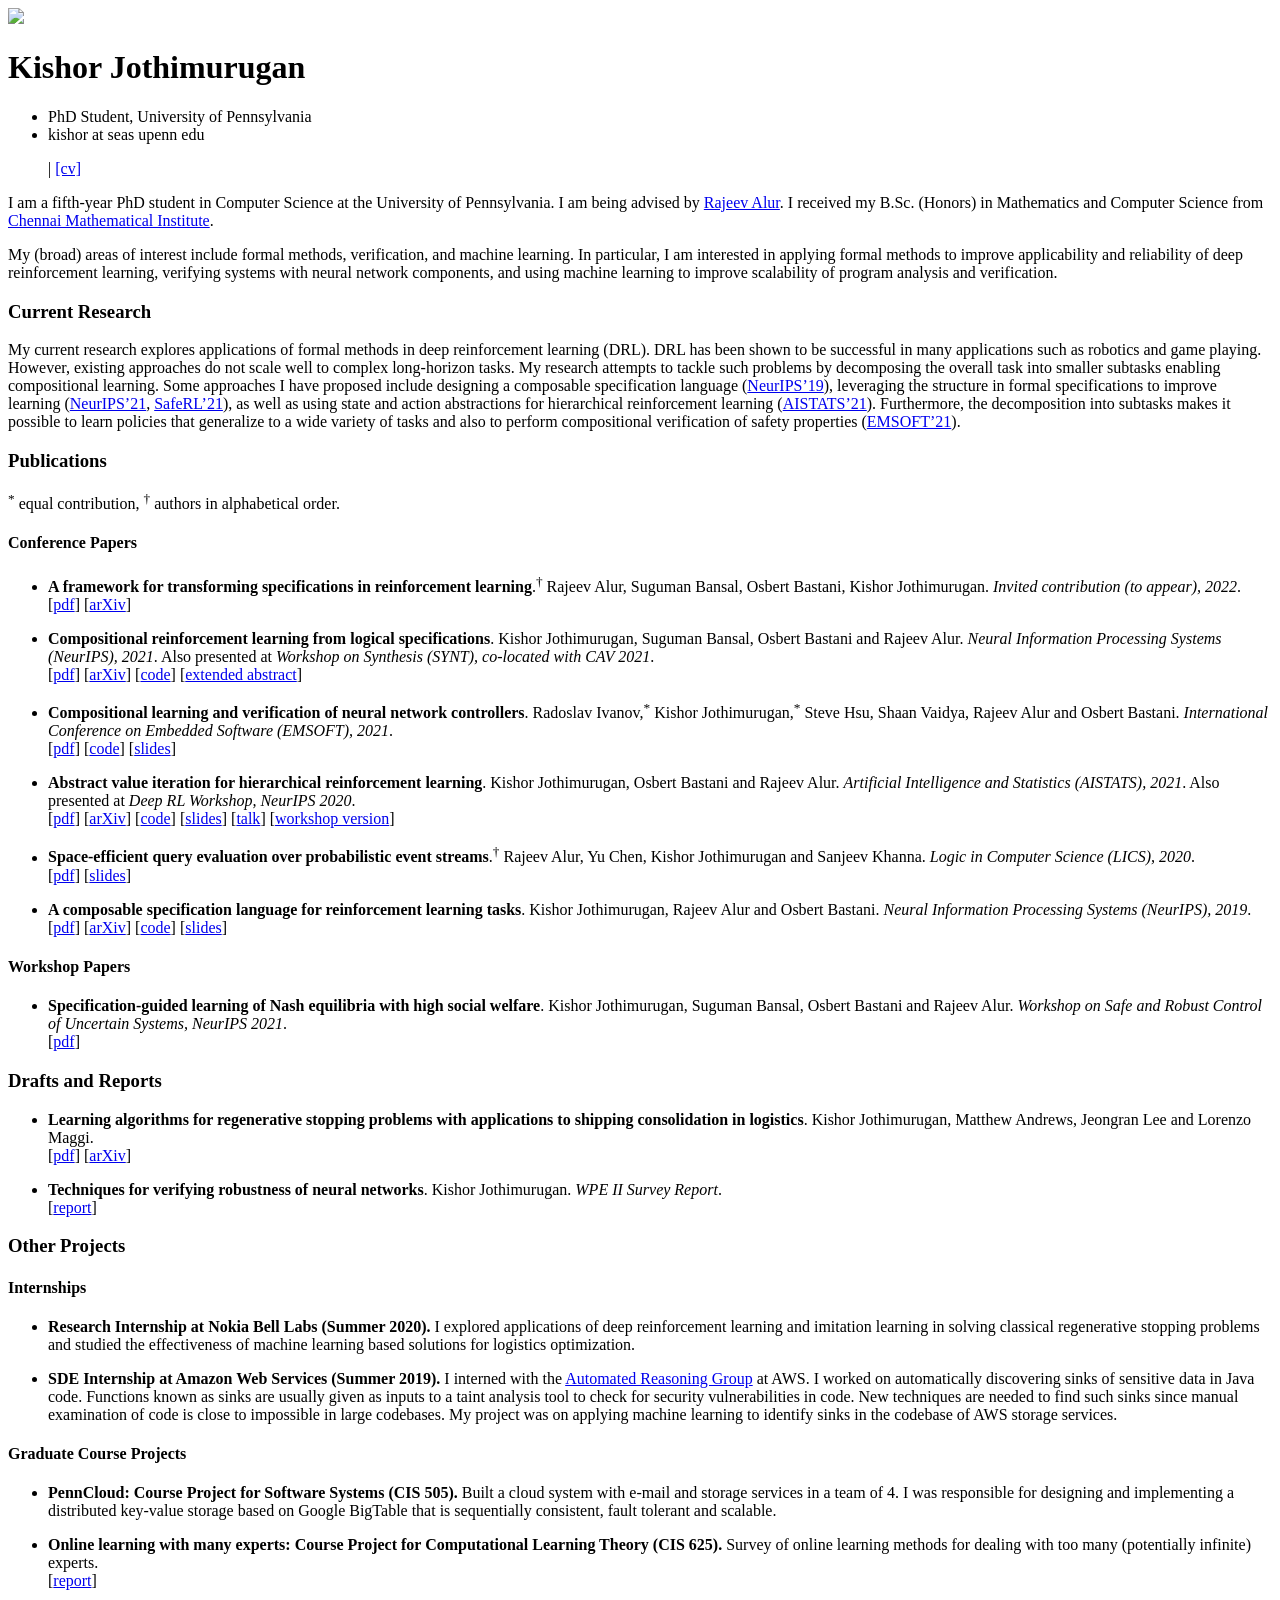
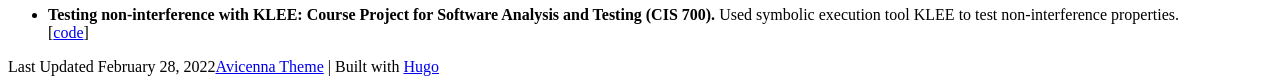
==== commit 88dca48f: "recent changes" ====
--- a/public/index.html
+++ b/public/index.html
@@ -18,7 +18,7 @@
 <meta property="og:type" content="website" />
 <meta property="og:url" content="https://seas.upenn.edu/~kishor/" />
 
-<meta property="og:updated_time" content="2021-11-18T00:00:00+00:00" />
+<meta property="og:updated_time" content="2022-02-28T00:00:00+00:00" />
 <meta name="twitter:card" content="summary"/>
 <meta name="twitter:title" content=""/>
 <meta name="twitter:description" content=""/>
@@ -61,7 +61,7 @@
 			<div>
 
 
-<p>I am a fifth-year PhD student in computer science at the University of Pennsylvania.
+<p>I am a fifth-year PhD student in Computer Science at the University of Pennsylvania.
 I am being advised by <a href="https://www.cis.upenn.edu/~alur">Rajeev Alur</a>. I received my
 B.Sc. (Honors) in Mathematics and Computer Science from
 <a href="https://www.cmi.ac.in">Chennai Mathematical Institute</a>.</p>
@@ -76,12 +76,13 @@
 
 <p>My current research explores applications of formal methods in deep reinforcement learning (DRL).
 DRL has been shown to be successful in many applications such as robotics and game playing.
-However, existing approaches do not scale well to complex long horizon tasks.
+However, existing approaches do not scale well to complex long-horizon tasks.
 My research attempts to tackle such problems by decomposing the overall task
 into smaller subtasks enabling compositional learning.
-Some approaches we have proposed include designing a composable specification language
+Some approaches I have proposed include designing a composable specification language
 (<a href="https://arxiv.org/abs/2008.09293">NeurIPS&rsquo;19</a>), leveraging the structure in formal
-specifications to improve learning (<a href="https://arxiv.org/abs/2106.13906">NeurIPS&rsquo;21</a>),
+specifications to improve learning (<a href="https://arxiv.org/abs/2106.13906">NeurIPS&rsquo;21</a>,
+<a href="papers/safeRL21.pdf">SafeRL&rsquo;21</a>),
 as well as using state and action abstractions
 for hierarchical reinforcement learning (<a href="https://arxiv.org/abs/2010.15638">AISTATS&rsquo;21</a>).
 Furthermore, the decomposition into subtasks makes it possible to learn policies
@@ -98,12 +99,20 @@
 <h4 id="conference-papers">Conference Papers</h4>
 
 <ul>
+<li><p><strong>A framework for transforming specifications in reinforcement learning</strong>.<sup>&dagger;</sup>
+Rajeev Alur, Suguman Bansal, Osbert Bastani, Kishor Jothimurugan.
+<em>Invited contribution (to appear), 2022</em>.<br />
+[<a href="https://arxiv.org/pdf/2111.00272.pdf">pdf</a>]
+[<a href="https://arxiv.org/abs/2111.00272">arXiv</a>]</p></li>
+
 <li><p><strong>Compositional reinforcement learning from logical specifications</strong>.
 Kishor Jothimurugan, Suguman Bansal, Osbert Bastani and Rajeev Alur.
-<em>Neural Information Processing Systems (NeurIPS), 2021</em>.<br />
+<em>Neural Information Processing Systems (NeurIPS), 2021</em>.
+Also presented at <em>Workshop on Synthesis (SYNT), co-located with CAV 2021</em>.<br />
 [<a href="https://arxiv.org/pdf/2106.13906.pdf">pdf</a>]
 [<a href="https://arxiv.org/abs/2106.13906">arXiv</a>]
-[<a href="https://github.com/keyshor/dirl">code</a>]</p></li>
+[<a href="https://github.com/keyshor/dirl">code</a>]
+[<a href="papers/synt_workshop.pdf">extended abstract</a>]</p></li>
 
 <li><p><strong>Compositional learning and verification of neural network controllers</strong>.
 Radoslav Ivanov,<sup>*</sup> Kishor Jothimurugan,<sup>*</sup> Steve Hsu, Shaan Vaidya, Rajeev Alur and Osbert Bastani.
@@ -114,12 +123,14 @@
 
 <li><p><strong>Abstract value iteration for hierarchical reinforcement learning</strong>.
 Kishor Jothimurugan, Osbert Bastani and Rajeev Alur.
-<em>Artificial Intelligence and Statistics (AISTATS), 2021</em>.<br />
+<em>Artificial Intelligence and Statistics (AISTATS), 2021</em>.
+Also presented at <em>Deep RL Workshop, NeurIPS 2020</em>.<br />
 [<a href="https://arxiv.org/pdf/2010.15638.pdf">pdf</a>]
 [<a href="https://arxiv.org/abs/2010.15638">arXiv</a>]
 [<a href="https://github.com/keyshor/abstract-value-iteration">code</a>]
 [<a href="https://drive.google.com/file/d/1cu037p8c5xn7AzcII5a-VozgBIBpDuET/view?usp=sharing">slides</a>]
-[<a href="https://simons.berkeley.edu/talks/tbd-325">talk</a>]</p></li>
+[<a href="https://simons.berkeley.edu/talks/tbd-325">talk</a>]
+[<a href="papers/avi_workshop.pdf">workshop version</a>]</p></li>
 
 <li><p><strong>Space-efficient query evaluation over probabilistic event streams</strong>.<sup>&dagger;</sup>
 Rajeev Alur, Yu Chen, Kishor Jothimurugan and Sanjeev Khanna.
@@ -139,31 +150,15 @@
 <h4 id="workshop-papers">Workshop Papers</h4>
 
 <ul>
-<li><p><strong>Specification-guided learning of Nash equilibria with high social welfare</strong>.
+<li><strong>Specification-guided learning of Nash equilibria with high social welfare</strong>.
 Kishor Jothimurugan, Suguman Bansal, Osbert Bastani and Rajeev Alur.
 <em>Workshop on Safe and Robust Control of Uncertain Systems, NeurIPS 2021</em>.<br />
-[<a href="papers/safeRL21.pdf">pdf</a>]</p></li>
-
-<li><p><strong>Compositional reinforcement learning from logical specifications</strong>.
-Kishor Jothimurugan, Suguman Bansal, Osbert Bastani and Rajeev Alur.
-<em>Workshop on Synthesis (SYNT), co-located with CAV 2021</em>.<br />
-[<a href="papers/synt_workshop.pdf">extended abstract</a>]</p></li>
-
-<li><p><strong>Abstract value iteration for hierarchical deep reinforcement learning</strong>.
-Kishor Jothimurugan, Osbert Bastani and Rajeev Alur.
-<em>Deep RL Workshop, NeurIPS 2020</em>.<br />
-[<a href="papers/avi_workshop.pdf">pdf</a>]</p></li>
+[<a href="papers/safeRL21.pdf">pdf</a>]</li>
 </ul>
 
 <h3 id="drafts-and-reports">Drafts and Reports</h3>
 
 <ul>
-<li><p><strong>A framework for transforming specifications in reinforcement learning</strong>.<sup>&dagger;</sup>
-Rajeev Alur, Suguman Bansal, Osbert Bastani, Kishor Jothimurugan.
-<em>In submission</em>.<br />
-[<a href="https://arxiv.org/pdf/2111.00272.pdf">pdf</a>]
-[<a href="https://arxiv.org/abs/2111.00272">arXiv</a>]</p></li>
-
 <li><p><strong>Learning algorithms for regenerative stopping problems with applications to shipping consolidation in logistics</strong>.
 Kishor Jothimurugan, Matthew Andrews, Jeongran Lee and Lorenzo Maggi.<br />
 [<a href="https://arxiv.org/pdf/2105.02318.pdf">pdf</a>]
@@ -214,7 +209,7 @@
 		</div>
 		</div>
 		<div class="footer wrapper">
-	<object align="left">Last Updated November 18, 2021</object>
+	<object align="left">Last Updated February 28, 2022</object>
 	<nav class="nav">
 		<div><a href="https://github.com/hadisinaee/avicenna">Avicenna Theme</a> | Built with <a href="https://gohugo.io">Hugo</a></div>
 	</nav>
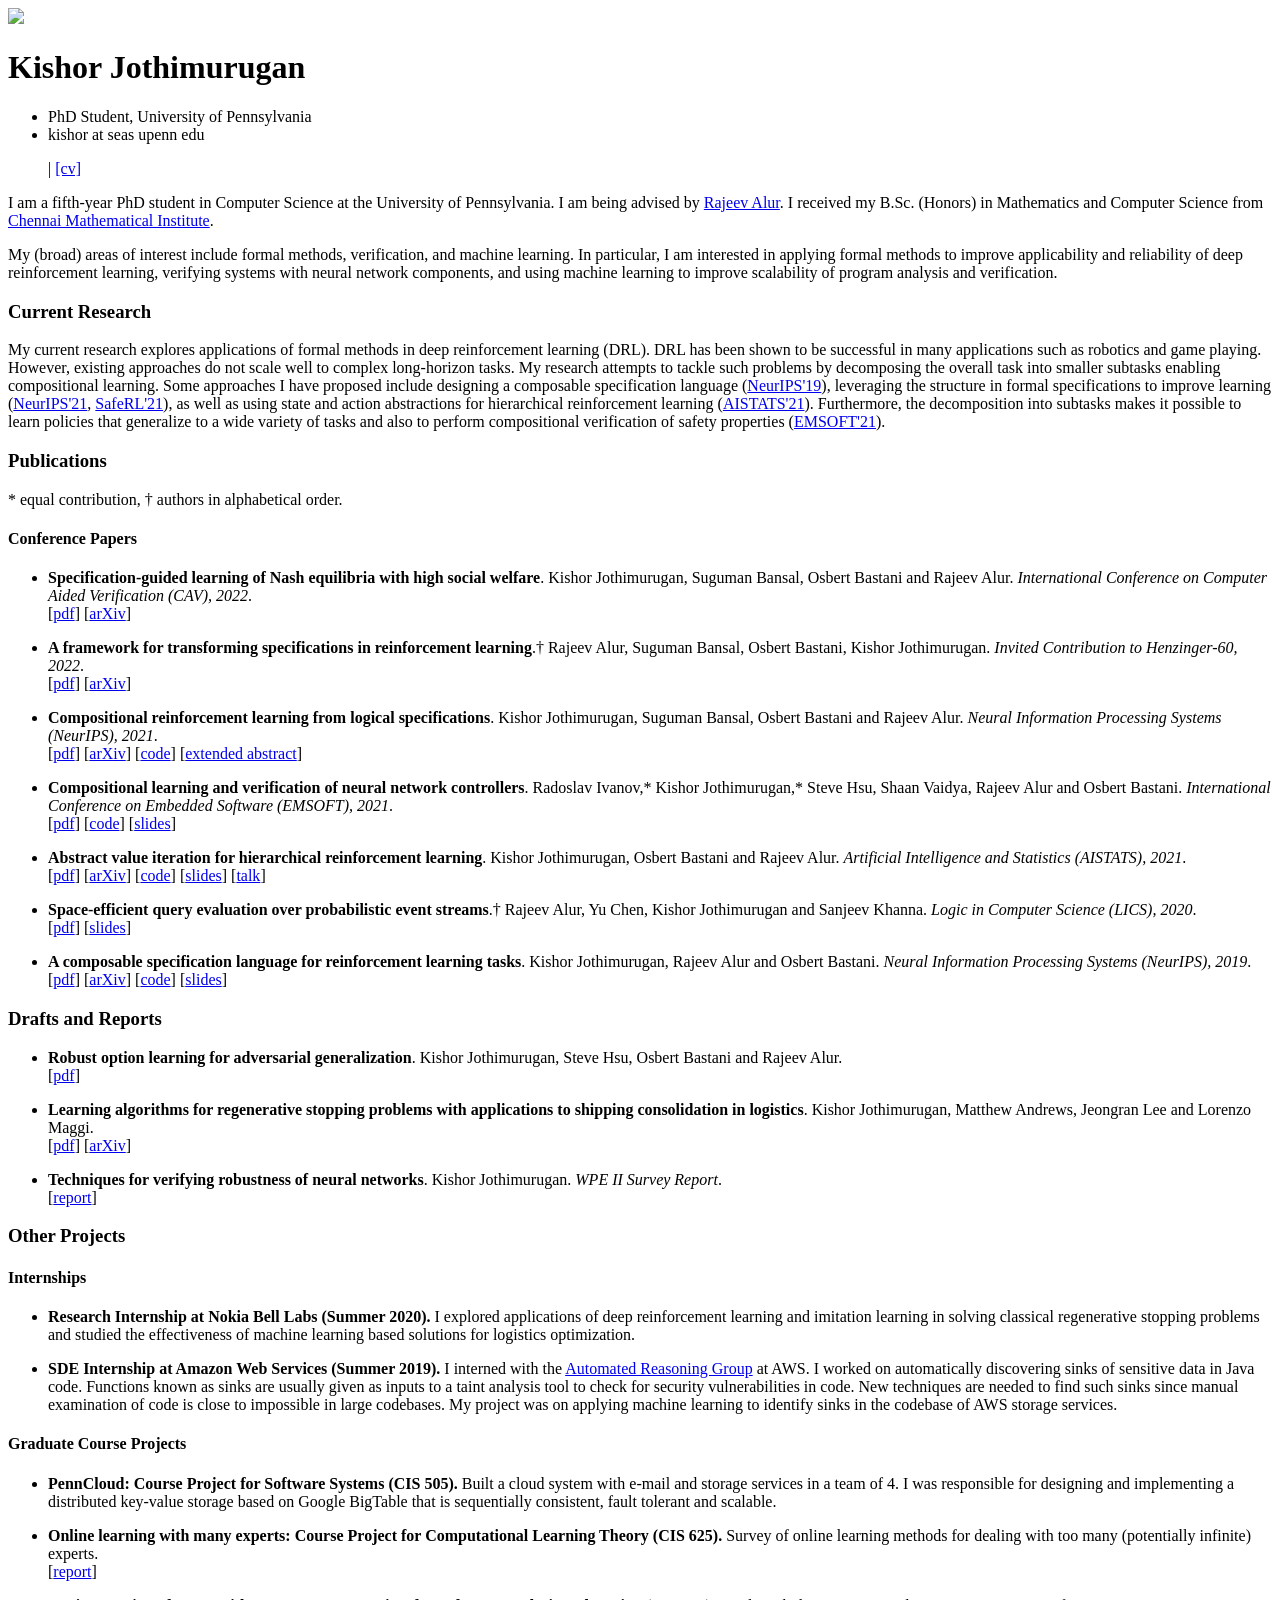
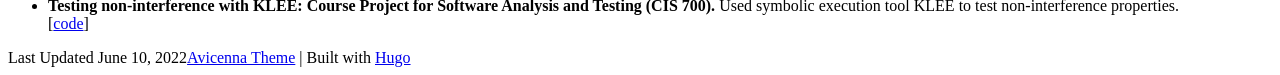
==== commit d7e12c2f: "update" ====
--- a/public/index.html
+++ b/public/index.html
@@ -1,7 +1,7 @@
 <!DOCTYPE html>
 <html>
 	<head>
-	<meta name="generator" content="Hugo 0.58.3" />
+	<meta name="generator" content="Hugo 0.100.2" />
 	<meta charset="utf-8" />
 	<meta http-equiv="X-UA-Compatible" content="IE=edge"><title>Kishor Jothimurugan- PhD Student</title><link rel="apple-touch-icon" sizes="180x180" href=https://seas.upenn.edu/~kishor/apple-touch-icon.png>
 	<link rel="icon" type="image/png" sizes="32x32" href=https://seas.upenn.edu/~kishor/favicon-32x32.png>
@@ -18,14 +18,13 @@
 <meta property="og:type" content="website" />
 <meta property="og:url" content="https://seas.upenn.edu/~kishor/" />
 
-<meta property="og:updated_time" content="2022-02-28T00:00:00+00:00" />
 <meta name="twitter:card" content="summary"/>
 <meta name="twitter:title" content=""/>
 <meta name="twitter:description" content=""/>
 <link href="https://fonts.googleapis.com/css?family=Ubuntu:300,400,300italic,400italic|Raleway:500,100,300" rel="stylesheet">
 
 	<link rel="stylesheet" type="text/css" media="screen" href=https://seas.upenn.edu/~kishor/css/normalize.css />
-	<link rel="stylesheet" type="text/css" media="screen" href=https://seas.upenn.edu/~kishor/css/main.css /><script src=https://seas.upenn.edu/~kishor/js/feather.min.js></script><script src=https://seas.upenn.edu/~kishor/js/main.js></script>
+	<link rel="stylesheet" type="text/css" media="screen" href=css/main.css%09/><script src=https://seas.upenn.edu/~kishor/js/feather.min.js></script><script src=https://seas.upenn.edu/~kishor/js/main.js></script>
 </head>
 
 
@@ -39,177 +38,176 @@
 				<li class="position">PhD Student, University of Pennsylvania</li>
 				<li class="email">kishor at seas upenn edu</li>
 			</ul></span>
-
+		
 
 		<nav class="nav social">
-			<ul class="flat"><a href="https://github.com/keyshor" title="GitHub"><i data-feather="github"></i></a><a href="https://linkedin.com/in/kishor-jothimurugan/" title="LinkedIn"><i data-feather="linkedin"></i></a>
+			<ul class="flat"><a href="https://github.com/keyshor" title="GitHub"><i data-feather="github"></i></a><a href="https://twitter.com/KeysShore" title="Twitter"><i data-feather="twitter"></i></a><a href="https://linkedin.com/in/kishor-jothimurugan/" title="LinkedIn"><i data-feather="linkedin"></i></a>
 				|
 				<a href="cv.pdf" class="blog_cv">[cv]</a>
-
-
+				
+				
 			</ul>
 		</nav>
 	</div>
 
 	<nav class="nav">
 		<ul class="flat">
-
+			
 		</ul>
 	</nav>
 </div>
 
 			<div>
-
-
-<p>I am a fifth-year PhD student in Computer Science at the University of Pennsylvania.
+			<p>I am a fifth-year PhD student in Computer Science at the University of Pennsylvania.
 I am being advised by <a href="https://www.cis.upenn.edu/~alur">Rajeev Alur</a>. I received my
 B.Sc. (Honors) in Mathematics and Computer Science from
 <a href="https://www.cmi.ac.in">Chennai Mathematical Institute</a>.</p>
-
 <p>My (broad) areas of interest include formal methods, verification, and machine learning.
 In particular, I am interested in applying formal methods to
 improve applicability and reliability of deep reinforcement learning,
 verifying systems with neural network components, and using machine learning to
 improve scalability of program analysis and verification.</p>
-
 <h3 id="current-research">Current Research</h3>
-
 <p>My current research explores applications of formal methods in deep reinforcement learning (DRL).
 DRL has been shown to be successful in many applications such as robotics and game playing.
 However, existing approaches do not scale well to complex long-horizon tasks.
 My research attempts to tackle such problems by decomposing the overall task
 into smaller subtasks enabling compositional learning.
 Some approaches I have proposed include designing a composable specification language
-(<a href="https://arxiv.org/abs/2008.09293">NeurIPS&rsquo;19</a>), leveraging the structure in formal
-specifications to improve learning (<a href="https://arxiv.org/abs/2106.13906">NeurIPS&rsquo;21</a>,
-<a href="papers/safeRL21.pdf">SafeRL&rsquo;21</a>),
+(<a href="https://arxiv.org/abs/2008.09293">NeurIPS'19</a>), leveraging the structure in formal
+specifications to improve learning (<a href="https://arxiv.org/abs/2106.13906">NeurIPS'21</a>,
+<a href="papers/safeRL21.pdf">SafeRL'21</a>),
 as well as using state and action abstractions
-for hierarchical reinforcement learning (<a href="https://arxiv.org/abs/2010.15638">AISTATS&rsquo;21</a>).
+for hierarchical reinforcement learning (<a href="https://arxiv.org/abs/2010.15638">AISTATS'21</a>).
 Furthermore, the decomposition into subtasks makes it possible to learn policies
 that generalize to a wide variety of tasks and also to perform compositional verification
-of safety properties (<a href="papers/emsoft21.pdf">EMSOFT&rsquo;21</a>).</p>
+of safety properties (<a href="papers/emsoft21.pdf">EMSOFT'21</a>).</p>
 
 			</div><div>
-
-
-<h3 id="publications">Publications</h3>
-
-<p><sup>*</sup> equal contribution, <sup>&dagger;</sup> authors in alphabetical order.</p>
-
+			<h3 id="publications">Publications</h3>
+<p><!-- raw HTML omitted -->*<!-- raw HTML omitted --> equal contribution, <!-- raw HTML omitted -->†<!-- raw HTML omitted --> authors in alphabetical order.</p>
 <h4 id="conference-papers">Conference Papers</h4>
-
-<ul>
-<li><p><strong>A framework for transforming specifications in reinforcement learning</strong>.<sup>&dagger;</sup>
+<ul>
+<li>
+<p><strong>Specification-guided learning of Nash equilibria with high social welfare</strong>.
+Kishor Jothimurugan, Suguman Bansal, Osbert Bastani and Rajeev Alur.
+<em>International Conference on Computer Aided Verification (CAV), 2022</em>.<br>
+[<a href="https://arxiv.org/pdf/2206.03348.pdf">pdf</a>]
+[<a href="https://arxiv.org/abs/2206.03348">arXiv</a>]</p>
+</li>
+<li>
+<p><strong>A framework for transforming specifications in reinforcement learning</strong>.<!-- raw HTML omitted -->†<!-- raw HTML omitted -->
 Rajeev Alur, Suguman Bansal, Osbert Bastani, Kishor Jothimurugan.
-<em>Invited contribution (to appear), 2022</em>.<br />
+<em>Invited Contribution to Henzinger-60, 2022</em>.<br>
 [<a href="https://arxiv.org/pdf/2111.00272.pdf">pdf</a>]
-[<a href="https://arxiv.org/abs/2111.00272">arXiv</a>]</p></li>
-
-<li><p><strong>Compositional reinforcement learning from logical specifications</strong>.
+[<a href="https://arxiv.org/abs/2111.00272">arXiv</a>]</p>
+</li>
+<li>
+<p><strong>Compositional reinforcement learning from logical specifications</strong>.
 Kishor Jothimurugan, Suguman Bansal, Osbert Bastani and Rajeev Alur.
-<em>Neural Information Processing Systems (NeurIPS), 2021</em>.
-Also presented at <em>Workshop on Synthesis (SYNT), co-located with CAV 2021</em>.<br />
+<em>Neural Information Processing Systems (NeurIPS), 2021</em>.<br>
 [<a href="https://arxiv.org/pdf/2106.13906.pdf">pdf</a>]
 [<a href="https://arxiv.org/abs/2106.13906">arXiv</a>]
 [<a href="https://github.com/keyshor/dirl">code</a>]
-[<a href="papers/synt_workshop.pdf">extended abstract</a>]</p></li>
-
-<li><p><strong>Compositional learning and verification of neural network controllers</strong>.
-Radoslav Ivanov,<sup>*</sup> Kishor Jothimurugan,<sup>*</sup> Steve Hsu, Shaan Vaidya, Rajeev Alur and Osbert Bastani.
-<em>International Conference on Embedded Software (EMSOFT), 2021</em>.<br />
+[<a href="papers/synt_workshop.pdf">extended abstract</a>]</p>
+</li>
+<li>
+<p><strong>Compositional learning and verification of neural network controllers</strong>.
+Radoslav Ivanov,<!-- raw HTML omitted -->*<!-- raw HTML omitted --> Kishor Jothimurugan,<!-- raw HTML omitted -->*<!-- raw HTML omitted --> Steve Hsu, Shaan Vaidya, Rajeev Alur and Osbert Bastani.
+<em>International Conference on Embedded Software (EMSOFT), 2021</em>.<br>
 [<a href="papers/emsoft21.pdf">pdf</a>]
 [<a href="https://github.com/keyshor/autonomous_car_verification">code</a>]
-[<a href="https://drive.google.com/file/d/1vDhPv-EGJ1izmKX516jVLIRiw5BUmNH_/view?usp=sharing">slides</a>]</p></li>
-
-<li><p><strong>Abstract value iteration for hierarchical reinforcement learning</strong>.
+[<a href="https://drive.google.com/file/d/1vDhPv-EGJ1izmKX516jVLIRiw5BUmNH_/view?usp=sharing">slides</a>]</p>
+</li>
+<li>
+<p><strong>Abstract value iteration for hierarchical reinforcement learning</strong>.
 Kishor Jothimurugan, Osbert Bastani and Rajeev Alur.
-<em>Artificial Intelligence and Statistics (AISTATS), 2021</em>.
-Also presented at <em>Deep RL Workshop, NeurIPS 2020</em>.<br />
+<em>Artificial Intelligence and Statistics (AISTATS), 2021</em>.<br>
 [<a href="https://arxiv.org/pdf/2010.15638.pdf">pdf</a>]
 [<a href="https://arxiv.org/abs/2010.15638">arXiv</a>]
 [<a href="https://github.com/keyshor/abstract-value-iteration">code</a>]
 [<a href="https://drive.google.com/file/d/1cu037p8c5xn7AzcII5a-VozgBIBpDuET/view?usp=sharing">slides</a>]
-[<a href="https://simons.berkeley.edu/talks/tbd-325">talk</a>]
-[<a href="papers/avi_workshop.pdf">workshop version</a>]</p></li>
-
-<li><p><strong>Space-efficient query evaluation over probabilistic event streams</strong>.<sup>&dagger;</sup>
+[<a href="https://simons.berkeley.edu/talks/tbd-325">talk</a>]</p>
+</li>
+<li>
+<p><strong>Space-efficient query evaluation over probabilistic event streams</strong>.<!-- raw HTML omitted -->†<!-- raw HTML omitted -->
 Rajeev Alur, Yu Chen, Kishor Jothimurugan and Sanjeev Khanna.
-<em>Logic in Computer Science (LICS), 2020</em>.<br />
+<em>Logic in Computer Science (LICS), 2020</em>.<br>
 [<a href="papers/lics20.pdf">pdf</a>]
-[<a href="https://docs.google.com/presentation/d/1hIBcbCh8aD63NEWL2lydmi2Wprz72wcQohP8e8yU1BA/edit?usp=sharing">slides</a>]</p></li>
-
-<li><p><strong>A composable specification language for reinforcement learning tasks</strong>.
+[<a href="https://docs.google.com/presentation/d/1hIBcbCh8aD63NEWL2lydmi2Wprz72wcQohP8e8yU1BA/edit?usp=sharing">slides</a>]</p>
+</li>
+<li>
+<p><strong>A composable specification language for reinforcement learning tasks</strong>.
 Kishor Jothimurugan, Rajeev Alur and Osbert Bastani.
-<em>Neural Information Processing Systems (NeurIPS), 2019</em>.<br />
+<em>Neural Information Processing Systems (NeurIPS), 2019</em>.<br>
 [<a href="https://arxiv.org/pdf/2008.09293.pdf">pdf</a>]
 [<a href="https://arxiv.org/abs/2008.09293">arXiv</a>]
 [<a href="https://github.com/keyshor/spectrl_tool">code</a>]
-[<a href="https://drive.google.com/file/d/1-TfjsnnWWFI9Dz0rAGBgjoRJ6ESlKSzJ/view?usp=sharing">slides</a>]</p></li>
-</ul>
-
-<h4 id="workshop-papers">Workshop Papers</h4>
-
-<ul>
-<li><strong>Specification-guided learning of Nash equilibria with high social welfare</strong>.
-Kishor Jothimurugan, Suguman Bansal, Osbert Bastani and Rajeev Alur.
-<em>Workshop on Safe and Robust Control of Uncertain Systems, NeurIPS 2021</em>.<br />
-[<a href="papers/safeRL21.pdf">pdf</a>]</li>
-</ul>
-
+[<a href="https://drive.google.com/file/d/1-TfjsnnWWFI9Dz0rAGBgjoRJ6ESlKSzJ/view?usp=sharing">slides</a>]</p>
+</li>
+</ul>
 <h3 id="drafts-and-reports">Drafts and Reports</h3>
-
-<ul>
-<li><p><strong>Learning algorithms for regenerative stopping problems with applications to shipping consolidation in logistics</strong>.
-Kishor Jothimurugan, Matthew Andrews, Jeongran Lee and Lorenzo Maggi.<br />
+<ul>
+<li>
+<p><strong>Robust option learning for adversarial generalization</strong>.
+Kishor Jothimurugan, Steve Hsu, Osbert Bastani and Rajeev Alur.<br>
+[<a href="papers/rosac.pdf">pdf</a>]</p>
+</li>
+<li>
+<p><strong>Learning algorithms for regenerative stopping problems with applications to shipping consolidation in logistics</strong>.
+Kishor Jothimurugan, Matthew Andrews, Jeongran Lee and Lorenzo Maggi.<br>
 [<a href="https://arxiv.org/pdf/2105.02318.pdf">pdf</a>]
-[<a href="https://arxiv.org/abs/2105.02318">arXiv</a>]</p></li>
-
-<li><p><strong>Techniques for verifying robustness of neural networks</strong>.
+[<a href="https://arxiv.org/abs/2105.02318">arXiv</a>]</p>
+</li>
+<li>
+<p><strong>Techniques for verifying robustness of neural networks</strong>.
 Kishor Jothimurugan.
-<em>WPE II Survey Report</em>.<br />
-[<a href="papers/wpe2.pdf">report</a>]</p></li>
+<em>WPE II Survey Report</em>.<br>
+[<a href="papers/wpe2.pdf">report</a>]</p>
+</li>
 </ul>
 
 			</div><div>
-
-
-<h3 id="other-projects">Other Projects</h3>
-
+			<h3 id="other-projects">Other Projects</h3>
 <h4 id="internships">Internships</h4>
-
-<ul>
-<li><p><strong>Research Internship at Nokia Bell Labs (Summer 2020).</strong>
+<ul>
+<li>
+<p><strong>Research Internship at Nokia Bell Labs (Summer 2020).</strong>
 I explored applications of deep reinforcement learning and imitation learning in solving
 classical regenerative stopping problems and studied the effectiveness of machine learning based
-solutions for logistics optimization.</p></li>
-
-<li><p><strong>SDE Internship at Amazon Web Services (Summer 2019).</strong>
+solutions for logistics optimization.</p>
+</li>
+<li>
+<p><strong>SDE Internship at Amazon Web Services (Summer 2019).</strong>
 I interned with the <a href="https://aws.amazon.com/blogs/security/tag/automated-reasoning/">Automated Reasoning Group</a>
 at AWS. I worked on automatically discovering sinks of sensitive data in Java code. Functions known as sinks are usually given as inputs to a taint analysis tool to check for
 security vulnerabilities in code. New techniques are needed to find such sinks since manual examination of code is close to impossible in large codebases.  My project was on applying machine learning to identify sinks in
-the codebase of AWS storage services.</p></li>
-</ul>
-
+the codebase of AWS storage services.</p>
+</li>
+</ul>
 <h4 id="graduate-course-projects">Graduate Course Projects</h4>
-
-<ul>
-<li><p><strong>PennCloud: Course Project for Software Systems (CIS 505).</strong>
-Built a cloud system with e-mail and storage services in a team of 4. I was responsible for designing and implementing a distributed key-value storage based on Google BigTable that is sequentially consistent, fault tolerant and scalable.</p></li>
-
-<li><p><strong>Online learning with many experts: Course Project for Computational Learning Theory (CIS 625).</strong>
-Survey of online learning methods for dealing with too many (potentially infinite) experts.<br />
-[<a href="http://cis.upenn.edu/~castan/doc/2018/No%20Regret%20Learning%20Report.pdf">report</a>]</p></li>
-
-<li><p><strong>Testing non-interference with KLEE: Course Project for Software Analysis and Testing (CIS 700).</strong>
-Used symbolic execution tool KLEE to test non-interference properties.<br />
-[<a href="https://github.com/concolism/concolic-testing">code</a>]</p></li>
+<ul>
+<li>
+<p><strong>PennCloud: Course Project for Software Systems (CIS 505).</strong>
+Built a cloud system with e-mail and storage services in a team of 4. I was responsible for designing and implementing a distributed key-value storage based on Google BigTable that is sequentially consistent, fault tolerant and scalable.</p>
+</li>
+<li>
+<p><strong>Online learning with many experts: Course Project for Computational Learning Theory (CIS 625).</strong>
+Survey of online learning methods for dealing with too many (potentially infinite) experts.<br>
+[<a href="http://cis.upenn.edu/~castan/doc/2018/No%20Regret%20Learning%20Report.pdf">report</a>]</p>
+</li>
+<li>
+<p><strong>Testing non-interference with KLEE: Course Project for Software Analysis and Testing (CIS 700).</strong>
+Used symbolic execution tool KLEE to test non-interference properties.<br>
+[<a href="https://github.com/concolism/concolic-testing">code</a>]</p>
+</li>
 </ul>
 
 			</div>
 		</div>
 		</div>
 		<div class="footer wrapper">
-	<object align="left">Last Updated February 28, 2022</object>
+	<object align="left">Last Updated June 10, 2022</object>
 	<nav class="nav">
 		<div><a href="https://github.com/hadisinaee/avicenna">Avicenna Theme</a> | Built with <a href="https://gohugo.io">Hugo</a></div>
 	</nav>
@@ -221,7 +219,7 @@
 if (!doNotTrack) {
 	window.ga=window.ga||function(){(ga.q=ga.q||[]).push(arguments)};ga.l=+new Date;
 	ga('create', 'UA-1234-6', 'auto');
-
+	
 	ga('send', 'pageview');
 }
 </script>
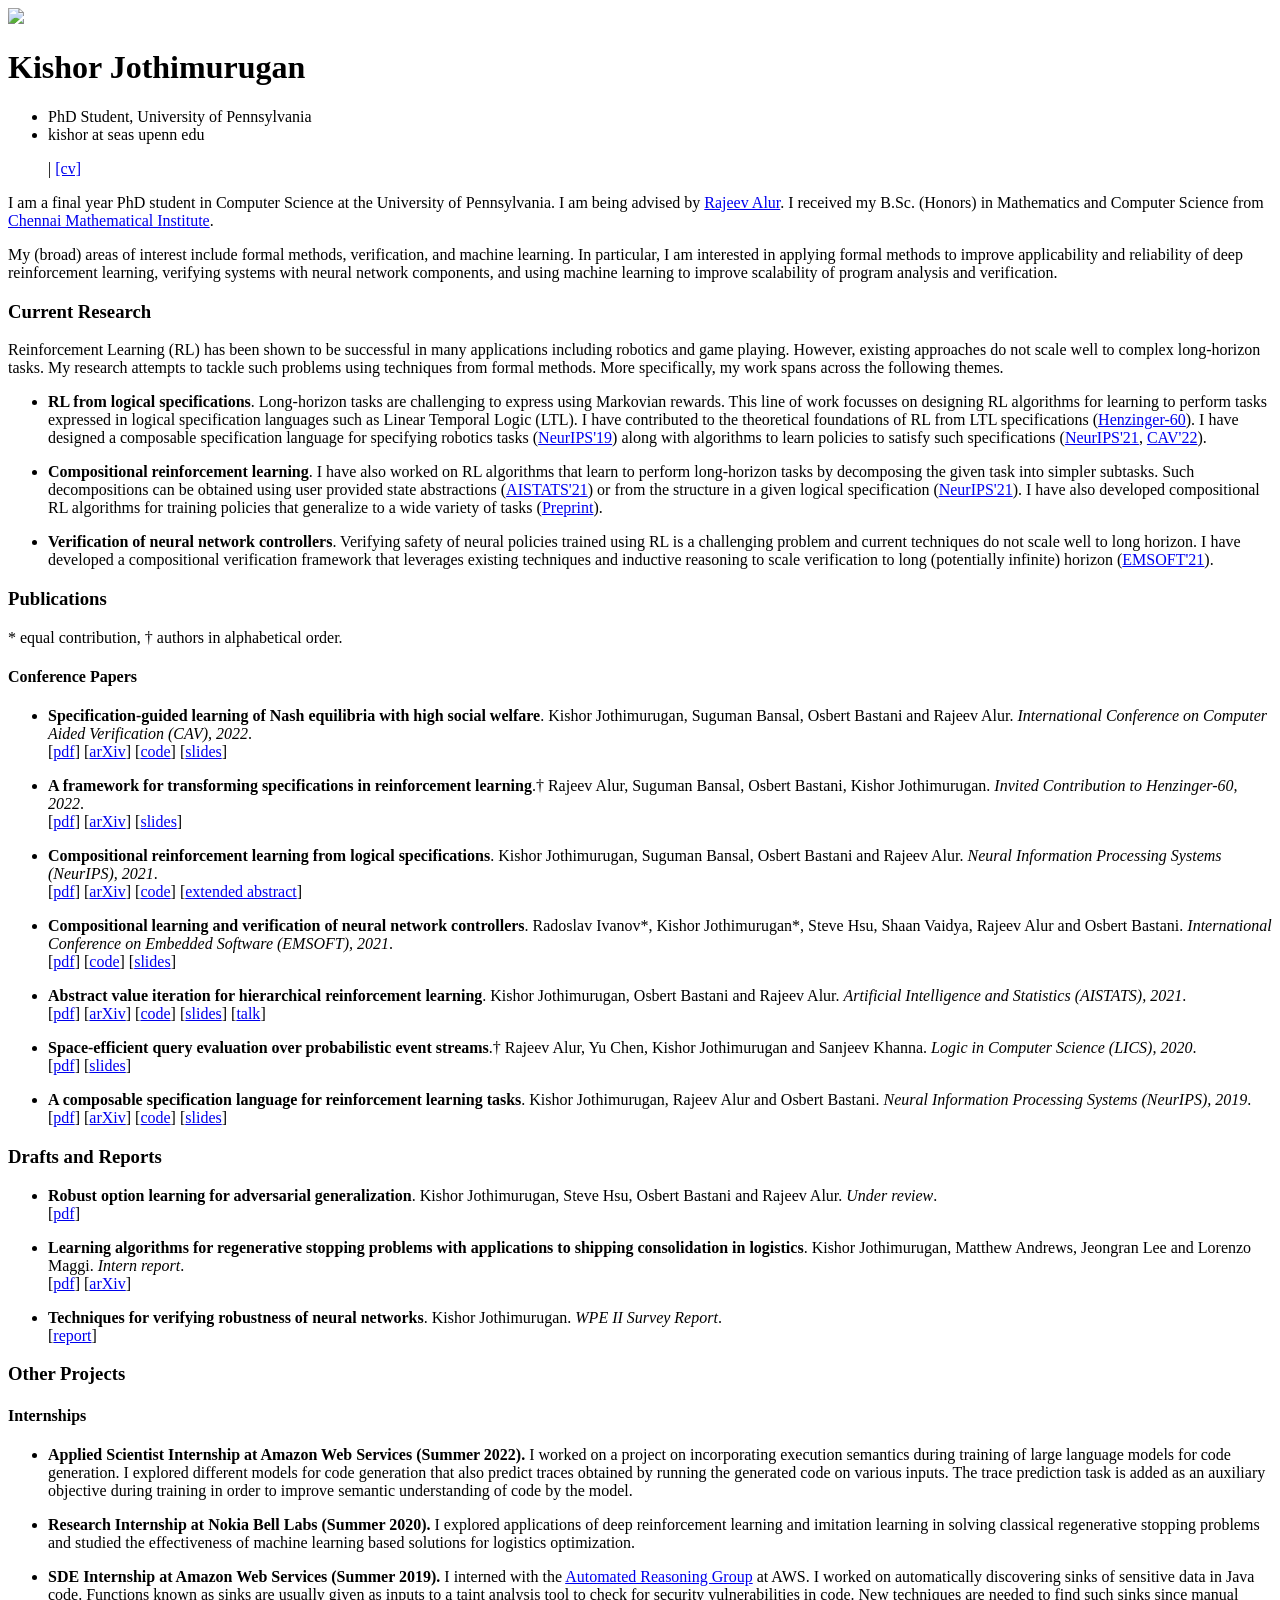
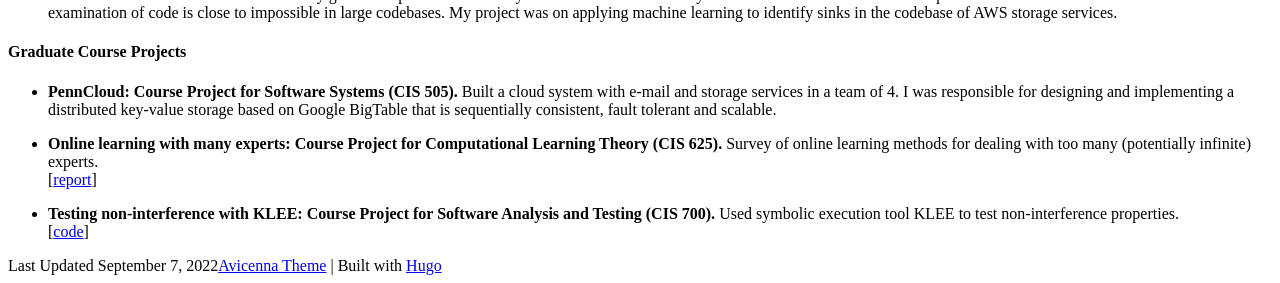
==== commit 81d5b9f5: "updates" ====
--- a/public/index.html
+++ b/public/index.html
@@ -24,7 +24,7 @@
 <link href="https://fonts.googleapis.com/css?family=Ubuntu:300,400,300italic,400italic|Raleway:500,100,300" rel="stylesheet">
 
 	<link rel="stylesheet" type="text/css" media="screen" href=https://seas.upenn.edu/~kishor/css/normalize.css />
-	<link rel="stylesheet" type="text/css" media="screen" href=css/main.css%09/><script src=https://seas.upenn.edu/~kishor/js/feather.min.js></script><script src=https://seas.upenn.edu/~kishor/js/main.js></script>
+	<link rel="stylesheet" type="text/css" media="screen" href=https://seas.upenn.edu/~kishor/css/main.css /><script src=https://seas.upenn.edu/~kishor/js/feather.min.js></script><script src=https://seas.upenn.edu/~kishor/js/main.js></script>
 </head>
 
 
@@ -58,7 +58,7 @@
 </div>
 
 			<div>
-			<p>I am a fifth-year PhD student in Computer Science at the University of Pennsylvania.
+			<p>I am a final year PhD student in Computer Science at the University of Pennsylvania.
 I am being advised by <a href="https://www.cis.upenn.edu/~alur">Rajeev Alur</a>. I received my
 B.Sc. (Honors) in Mathematics and Computer Science from
 <a href="https://www.cmi.ac.in">Chennai Mathematical Institute</a>.</p>
@@ -68,20 +68,39 @@
 verifying systems with neural network components, and using machine learning to
 improve scalability of program analysis and verification.</p>
 <h3 id="current-research">Current Research</h3>
-<p>My current research explores applications of formal methods in deep reinforcement learning (DRL).
-DRL has been shown to be successful in many applications such as robotics and game playing.
+<p>Reinforcement Learning (RL) has been shown to be successful in many applications including robotics and game playing.
 However, existing approaches do not scale well to complex long-horizon tasks.
-My research attempts to tackle such problems by decomposing the overall task
-into smaller subtasks enabling compositional learning.
-Some approaches I have proposed include designing a composable specification language
-(<a href="https://arxiv.org/abs/2008.09293">NeurIPS'19</a>), leveraging the structure in formal
-specifications to improve learning (<a href="https://arxiv.org/abs/2106.13906">NeurIPS'21</a>,
-<a href="papers/safeRL21.pdf">SafeRL'21</a>),
-as well as using state and action abstractions
-for hierarchical reinforcement learning (<a href="https://arxiv.org/abs/2010.15638">AISTATS'21</a>).
-Furthermore, the decomposition into subtasks makes it possible to learn policies
-that generalize to a wide variety of tasks and also to perform compositional verification
-of safety properties (<a href="papers/emsoft21.pdf">EMSOFT'21</a>).</p>
+My research attempts to tackle such problems using techniques from formal methods.
+More specifically, my work spans across the following themes.</p>
+<ul>
+<li>
+<p><strong>RL from logical specifications</strong>.
+Long-horizon tasks are challenging to express using Markovian rewards.
+This line of work focusses on designing RL algorithms for learning to perform
+tasks expressed in logical specification languages such as Linear Temporal Logic (LTL).
+I have contributed to the theoretical foundations of RL from LTL specifications
+(<a href="https://arxiv.org/pdf/2111.00272.pdf">Henzinger-60</a>). I have designed a composable
+specification language for specifying robotics tasks (<a href="https://arxiv.org/pdf/2008.09293.pdf">NeurIPS'19</a>)
+along with algorithms to learn policies to satisfy such specifications
+(<a href="https://arxiv.org/pdf/2106.13906.pdf">NeurIPS'21</a>, <a href="https://arxiv.org/pdf/2206.03348.pdf">CAV'22</a>).</p>
+</li>
+<li>
+<p><strong>Compositional reinforcement learning</strong>.
+I have also worked on RL algorithms that learn to perform long-horizon tasks by
+decomposing the given task into simpler subtasks.
+Such decompositions can be obtained using user provided state abstractions
+(<a href="https://arxiv.org/pdf/2010.15638.pdf">AISTATS'21</a>) or from the structure in a given
+logical specification (<a href="https://arxiv.org/pdf/2106.13906.pdf">NeurIPS'21</a>).
+I have also developed compositional RL algorithms for training policies that generalize to
+a wide variety of tasks (<a href="papers/rosac.pdf">Preprint</a>).</p>
+</li>
+<li>
+<p><strong>Verification of neural network controllers</strong>.
+Verifying safety of neural policies trained using RL is a challenging problem and current techniques
+do not scale well to long horizon. I have developed a compositional verification framework
+that leverages existing techniques and inductive reasoning to scale verification to long (potentially infinite) horizon (<a href="papers/emsoft21.pdf">EMSOFT'21</a>).</p>
+</li>
+</ul>
 
 			</div><div>
 			<h3 id="publications">Publications</h3>
@@ -93,14 +112,17 @@
 Kishor Jothimurugan, Suguman Bansal, Osbert Bastani and Rajeev Alur.
 <em>International Conference on Computer Aided Verification (CAV), 2022</em>.<br>
 [<a href="https://arxiv.org/pdf/2206.03348.pdf">pdf</a>]
-[<a href="https://arxiv.org/abs/2206.03348">arXiv</a>]</p>
+[<a href="https://arxiv.org/abs/2206.03348">arXiv</a>]
+[<a href="https://github.com/keyshor/high-nash">code</a>]
+[<a href="https://drive.google.com/file/d/1kCaVtR0u3n2Q7xRiXoha_jNWMTvp_ivS/view?usp=sharing">slides</a>]</p>
 </li>
 <li>
 <p><strong>A framework for transforming specifications in reinforcement learning</strong>.<!-- raw HTML omitted -->†<!-- raw HTML omitted -->
 Rajeev Alur, Suguman Bansal, Osbert Bastani, Kishor Jothimurugan.
 <em>Invited Contribution to Henzinger-60, 2022</em>.<br>
 [<a href="https://arxiv.org/pdf/2111.00272.pdf">pdf</a>]
-[<a href="https://arxiv.org/abs/2111.00272">arXiv</a>]</p>
+[<a href="https://arxiv.org/abs/2111.00272">arXiv</a>]
+[<a href="https://drive.google.com/file/d/13FVfj0E2F_5loOdwZczoi8iklDfFKRmb/view?usp=sharing">slides</a>]</p>
 </li>
 <li>
 <p><strong>Compositional reinforcement learning from logical specifications</strong>.
@@ -113,7 +135,7 @@
 </li>
 <li>
 <p><strong>Compositional learning and verification of neural network controllers</strong>.
-Radoslav Ivanov,<!-- raw HTML omitted -->*<!-- raw HTML omitted --> Kishor Jothimurugan,<!-- raw HTML omitted -->*<!-- raw HTML omitted --> Steve Hsu, Shaan Vaidya, Rajeev Alur and Osbert Bastani.
+Radoslav Ivanov<!-- raw HTML omitted -->*<!-- raw HTML omitted -->, Kishor Jothimurugan<!-- raw HTML omitted -->*<!-- raw HTML omitted -->, Steve Hsu, Shaan Vaidya, Rajeev Alur and Osbert Bastani.
 <em>International Conference on Embedded Software (EMSOFT), 2021</em>.<br>
 [<a href="papers/emsoft21.pdf">pdf</a>]
 [<a href="https://github.com/keyshor/autonomous_car_verification">code</a>]
@@ -150,12 +172,14 @@
 <ul>
 <li>
 <p><strong>Robust option learning for adversarial generalization</strong>.
-Kishor Jothimurugan, Steve Hsu, Osbert Bastani and Rajeev Alur.<br>
+Kishor Jothimurugan, Steve Hsu, Osbert Bastani and Rajeev Alur.
+<em>Under review</em>.<br>
 [<a href="papers/rosac.pdf">pdf</a>]</p>
 </li>
 <li>
 <p><strong>Learning algorithms for regenerative stopping problems with applications to shipping consolidation in logistics</strong>.
-Kishor Jothimurugan, Matthew Andrews, Jeongran Lee and Lorenzo Maggi.<br>
+Kishor Jothimurugan, Matthew Andrews, Jeongran Lee and Lorenzo Maggi.
+<em>Intern report</em>.<br>
 [<a href="https://arxiv.org/pdf/2105.02318.pdf">pdf</a>]
 [<a href="https://arxiv.org/abs/2105.02318">arXiv</a>]</p>
 </li>
@@ -171,6 +195,14 @@
 			<h3 id="other-projects">Other Projects</h3>
 <h4 id="internships">Internships</h4>
 <ul>
+<li>
+<p><strong>Applied Scientist Internship at Amazon Web Services (Summer 2022).</strong>
+I worked on a project on incorporating execution semantics during training of large language models for
+code generation. I explored different models for code generation that
+also predict traces obtained by running the generated code on various inputs.
+The trace prediction task is added as an auxiliary objective during training
+in order to improve semantic understanding of code by the model.</p>
+</li>
 <li>
 <p><strong>Research Internship at Nokia Bell Labs (Summer 2020).</strong>
 I explored applications of deep reinforcement learning and imitation learning in solving
@@ -207,7 +239,7 @@
 		</div>
 		</div>
 		<div class="footer wrapper">
-	<object align="left">Last Updated June 10, 2022</object>
+	<object align="left">Last Updated September 7, 2022</object>
 	<nav class="nav">
 		<div><a href="https://github.com/hadisinaee/avicenna">Avicenna Theme</a> | Built with <a href="https://gohugo.io">Hugo</a></div>
 	</nav>
